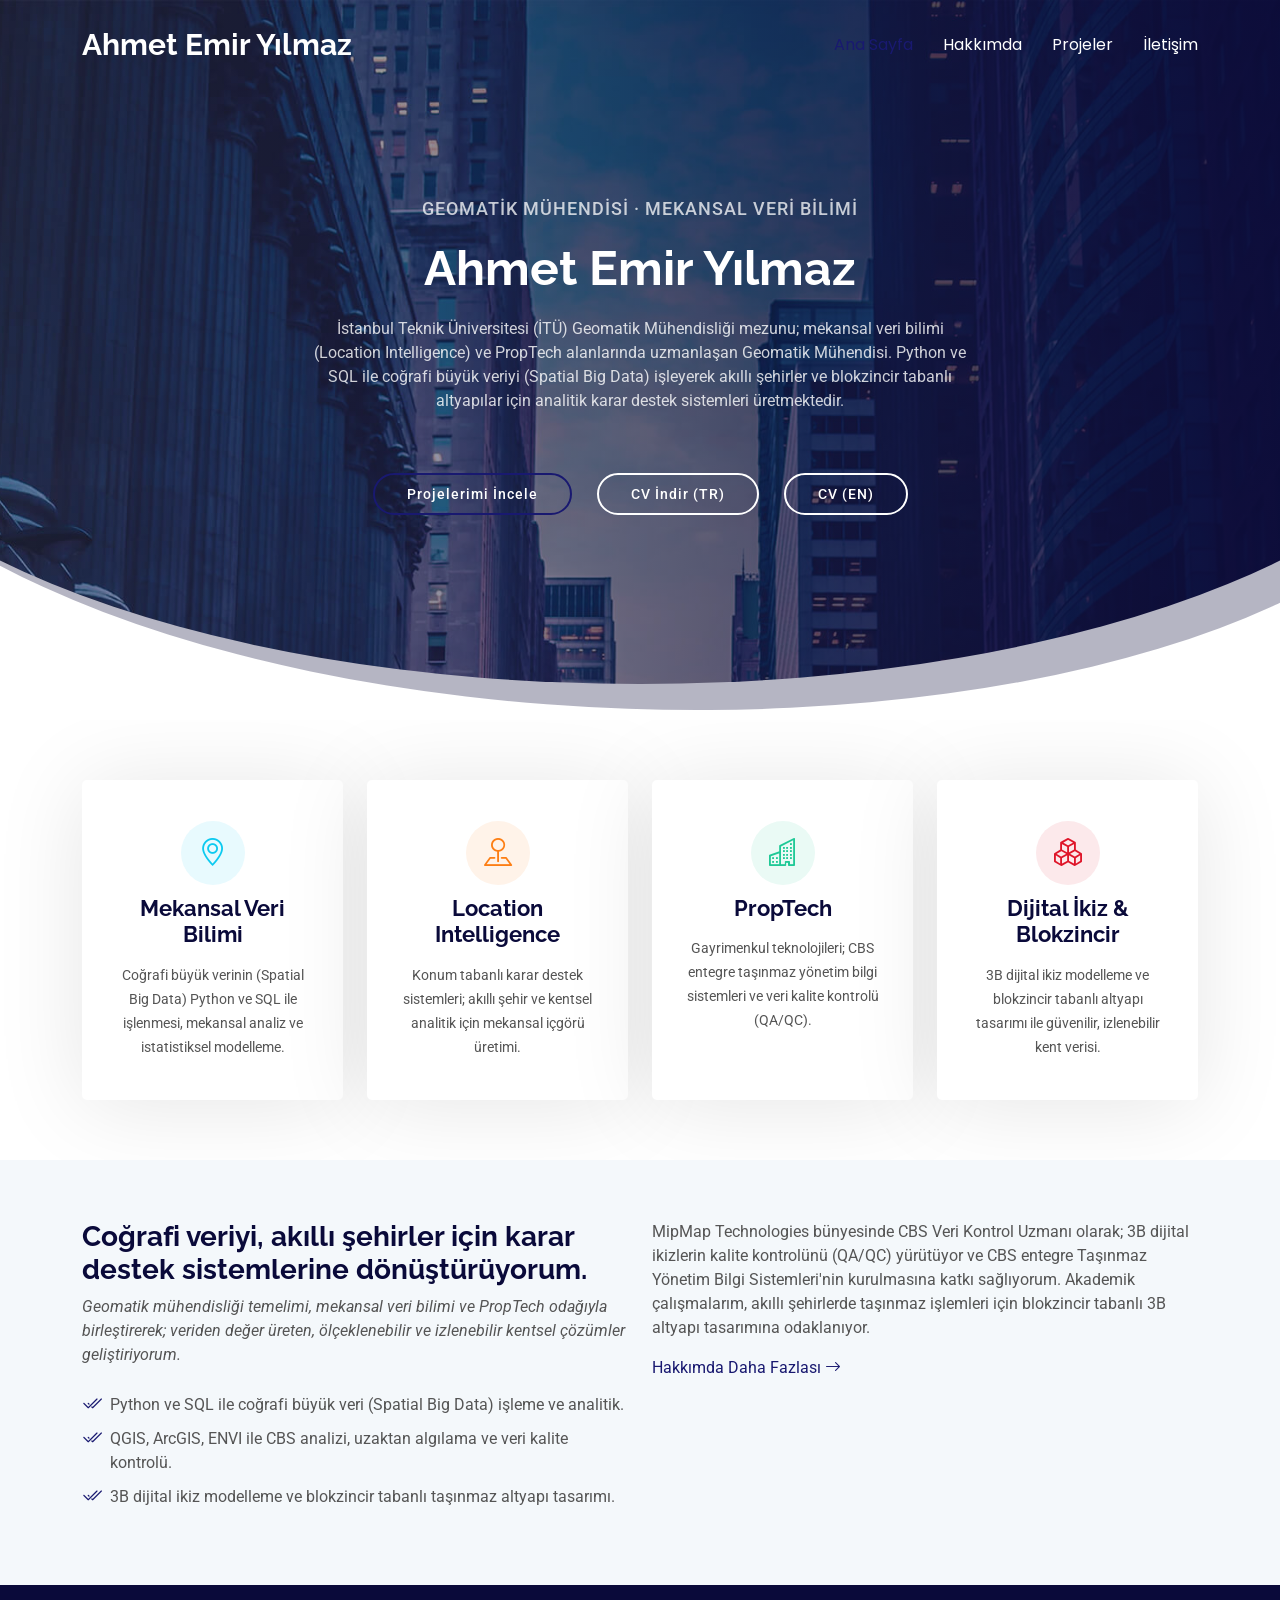
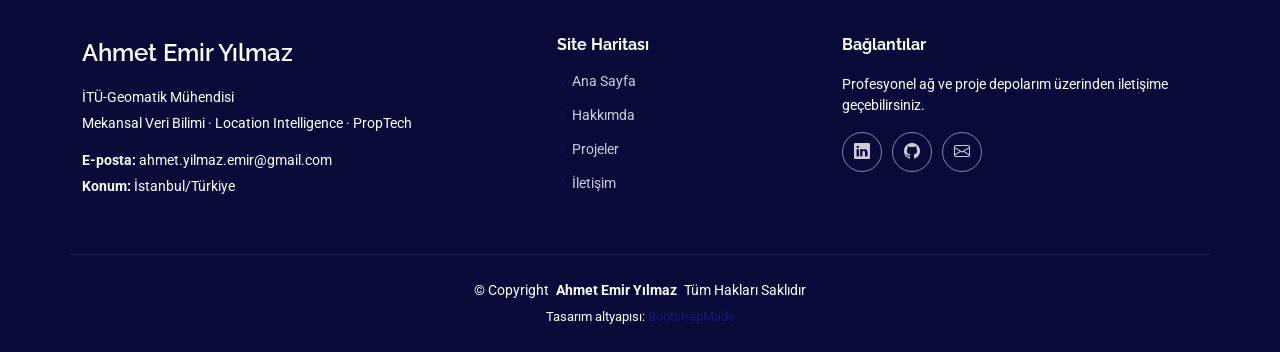
==== index.html @ 772b27ee "Replace favicon PNG with SVG" ====
<!DOCTYPE html>
<html lang="tr">

<head>
  <meta charset="utf-8">
  <meta content="width=device-width, initial-scale=1.0" name="viewport">
  <title>Ahmet Emir Yılmaz — Geomatik Mühendisi | Mekansal Veri Bilimi & PropTech</title>
  <meta name="description" content="Mekansal veri bilimi (Location Intelligence) ve PropTech alanlarında uzmanlaşan Geomatik Mühendisi. Python, SQL ve CBS ile coğrafi büyük veri analitiği.">
  <meta name="keywords" content="Geomatik Mühendisi, Mekansal Veri Bilimi, Location Intelligence, PropTech, CBS, GIS, Python, SQL, Dijital İkiz, Blokzincir">

  <!-- Favicons -->
  <link href="assets/img/biyik-favicon.svg" rel="icon">
  <link href="assets/img/apple-touch-icon.png" rel="apple-touch-icon">

  <!-- Fonts -->
  <link href="https://fonts.googleapis.com" rel="preconnect">
  <link href="https://fonts.gstatic.com" rel="preconnect" crossorigin>
  <link href="https://fonts.googleapis.com/css2?family=Roboto:ital,wght@0,100;0,300;0,400;0,500;0,700;0,900;1,100;1,300;1,400;1,500;1,700;1,900&family=Poppins:ital,wght@0,100;0,200;0,300;0,400;0,500;0,600;0,700;0,800;0,900;1,100;1,200;1,300;1,400;1,500;1,600;1,700;1,800;1,900&family=Raleway:ital,wght@0,100;0,200;0,300;0,400;0,500;0,600;0,700;0,800;0,900;1,100;1,200;1,300;1,400;1,500;1,600;1,700;1,800;1,900&display=swap" rel="stylesheet">

  <!-- Vendor CSS Files -->
  <link href="assets/vendor/bootstrap/css/bootstrap.min.css" rel="stylesheet">
  <link href="assets/vendor/bootstrap-icons/bootstrap-icons.css" rel="stylesheet">
  <link href="assets/vendor/aos/aos.css" rel="stylesheet">
  <link href="assets/vendor/glightbox/css/glightbox.min.css" rel="stylesheet">
  <link href="assets/vendor/swiper/swiper-bundle.min.css" rel="stylesheet">

  <!-- Main CSS File -->
  <link href="assets/css/main.css" rel="stylesheet">

  <!-- =======================================================
  * Template Name: Moderna (Corporate Tech synthesis)
  * Based on: https://bootstrapmade.com/free-bootstrap-template-corporate-moderna/
  * License: https://bootstrapmade.com/license/
  ======================================================== -->
</head>

<body class="index-page">

  <header id="header" class="header d-flex align-items-center fixed-top">
    <div class="container-fluid container-xl position-relative d-flex align-items-center justify-content-between">

      <a href="index.html" class="logo d-flex align-items-center">
        <h1 class="sitename">Ahmet Emir Yılmaz</h1>
      </a>

      <nav id="navmenu" class="navmenu">
        <ul>
          <li><a href="index.html" class="active">Ana Sayfa</a></li>
          <li><a href="about.html">Hakkımda</a></li>
          <li><a href="portfolio.html">Projeler</a></li>
          <li><a href="contact.html">İletişim</a></li>
        </ul>
        <i class="mobile-nav-toggle d-xl-none bi bi-list"></i>
      </nav>

    </div>
  </header>

  <main class="main">

    <!-- Hero Section -->
    <section id="hero" class="hero section dark-background">

      <div class="container position-relative">

        <div class="hero-container" data-aos="fade-in">
          <span class="hero-role">Geomatik Mühendisi · Mekansal Veri Bilimi</span>
          <h2>Ahmet Emir Yılmaz</h2>
          <p>İstanbul Teknik Üniversitesi (İTÜ) Geomatik Mühendisliği mezunu; mekansal veri bilimi (Location Intelligence) ve PropTech alanlarında uzmanlaşan Geomatik Mühendisi. Python ve SQL ile coğrafi büyük veriyi (Spatial Big Data) işleyerek akıllı şehirler ve blokzincir tabanlı altyapılar için analitik karar destek sistemleri üretmektedir.</p>
          <div class="d-flex justify-content-center" style="margin-top: 20px;">
            <a href="portfolio.html" class="btn-get-started">Projelerimi İncele</a>
            <a href="assets/Ahmet_Emir_Yilmaz_CV_TR.pdf" target="_blank" class="btn-get-started" style="background: transparent; border: 2px solid #ffffff; color: #ffffff; margin-left: 15px;">CV İndir (TR)</a>
            <a href="assets/Ahmet_Emir_Yilmaz_CV_EN.pdf" target="_blank" class="btn-get-started" style="background: transparent; border: 2px solid #ffffff; color: #ffffff; margin-left: 15px;">CV (EN)</a>
          </div>
        </div>

      </div>

    </section><!-- /Hero Section -->

    <!-- Expertise / Featured Section -->
    <section id="featured-services" class="featured-services section">

      <div class="container">

        <div class="row gy-4">

          <div class="col-lg-3 col-md-6" data-aos="fade-up" data-aos-delay="100">
            <div class="service-item item-cyan position-relative">
              <div class="icon">
                <i class="bi bi-geo-alt"></i>
              </div>
              <a href="about.html" class="stretched-link">
                <h3>Mekansal Veri Bilimi</h3>
              </a>
              <p>Coğrafi büyük verinin (Spatial Big Data) Python ve SQL ile işlenmesi, mekansal analiz ve istatistiksel modelleme.</p>
            </div>
          </div><!-- End Service Item -->

          <div class="col-lg-3 col-md-6" data-aos="fade-up" data-aos-delay="200">
            <div class="service-item item-orange position-relative">
              <div class="icon">
                <i class="bi bi-pin-map"></i>
              </div>
              <a href="about.html" class="stretched-link">
                <h3>Location Intelligence</h3>
              </a>
              <p>Konum tabanlı karar destek sistemleri; akıllı şehir ve kentsel analitik için mekansal içgörü üretimi.</p>
            </div>
          </div><!-- End Service Item -->

          <div class="col-lg-3 col-md-6" data-aos="fade-up" data-aos-delay="300">
            <div class="service-item item-teal position-relative">
              <div class="icon">
                <i class="bi bi-buildings"></i>
              </div>
              <a href="about.html" class="stretched-link">
                <h3>PropTech</h3>
              </a>
              <p>Gayrimenkul teknolojileri; CBS entegre taşınmaz yönetim bilgi sistemleri ve veri kalite kontrolü (QA/QC).</p>
            </div>
          </div><!-- End Service Item -->

          <div class="col-lg-3 col-md-6" data-aos="fade-up" data-aos-delay="400">
            <div class="service-item item-red position-relative">
              <div class="icon">
                <i class="bi bi-boxes"></i>
              </div>
              <a href="portfolio.html" class="stretched-link">
                <h3>Dijital İkiz & Blokzincir</h3>
              </a>
              <p>3B dijital ikiz modelleme ve blokzincir tabanlı altyapı tasarımı ile güvenilir, izlenebilir kent verisi.</p>
            </div>
          </div><!-- End Service Item -->
        </div>

      </div>

    </section><!-- /Expertise Section -->

    <!-- About Preview Section -->
    <section id="about" class="about section light-background">

      <div class="container">

        <div class="row gy-4">
          <div class="col-lg-6 content" data-aos="fade-up" data-aos-delay="100">
            <h3>Coğrafi veriyi, akıllı şehirler için karar destek sistemlerine dönüştürüyorum.</h3>
            <p class="fst-italic">
              Geomatik mühendisliği temelimi, mekansal veri bilimi ve PropTech odağıyla birleştirerek; veriden değer üreten,
              ölçeklenebilir ve izlenebilir kentsel çözümler geliştiriyorum.
            </p>
            <ul>
              <li><i class="bi bi-check2-all"></i> <span>Python ve SQL ile coğrafi büyük veri (Spatial Big Data) işleme ve analitik.</span></li>
              <li><i class="bi bi-check2-all"></i> <span>QGIS, ArcGIS, ENVI ile CBS analizi, uzaktan algılama ve veri kalite kontrolü.</span></li>
              <li><i class="bi bi-check2-all"></i> <span>3B dijital ikiz modelleme ve blokzincir tabanlı taşınmaz altyapı tasarımı.</span></li>
            </ul>
          </div>
          <div class="col-lg-6 content" data-aos="fade-up" data-aos-delay="200">
            <p>
              MipMap Technologies bünyesinde CBS Veri Kontrol Uzmanı olarak; 3B dijital ikizlerin kalite kontrolünü (QA/QC)
              yürütüyor ve CBS entegre Taşınmaz Yönetim Bilgi Sistemleri'nin kurulmasına katkı sağlıyorum. Akademik
              çalışmalarım, akıllı şehirlerde taşınmaz işlemleri için blokzincir tabanlı 3B altyapı tasarımına odaklanıyor.
            </p>
            <a href="about.html" class="read-more"><span>Hakkımda Daha Fazlası</span> <i class="bi bi-arrow-right"></i></a>
          </div>
        </div>

      </div>

    </section><!-- /About Preview Section -->

  </main>

  <footer id="footer" class="footer dark-background">

    <div class="container footer-top">
      <div class="row gy-4">
        <div class="col-lg-5 col-md-6 footer-about">
          <a href="index.html" class="d-flex align-items-center">
            <span class="sitename">Ahmet Emir Yılmaz</span>
          </a>
          <div class="footer-contact pt-3">
            <p>İTÜ-Geomatik Mühendisi</p>
            <p>Mekansal Veri Bilimi · Location Intelligence · PropTech</p>
            <p class="mt-3"><strong>E-posta:</strong> <span>ahmet.yilmaz.emir@gmail.com</span></p>
            <p><strong>Konum:</strong> <span>İstanbul/Türkiye</span></p>
          </div>
        </div>

        <div class="col-lg-3 col-md-6 footer-links">
          <h4>Site Haritası</h4>
          <ul>
            <li><i class="bi bi-chevron-right"></i> <a href="index.html">Ana Sayfa</a></li>
            <li><i class="bi bi-chevron-right"></i> <a href="about.html">Hakkımda</a></li>
            <li><i class="bi bi-chevron-right"></i> <a href="portfolio.html">Projeler</a></li>
            <li><i class="bi bi-chevron-right"></i> <a href="contact.html">İletişim</a></li>
          </ul>
        </div>

        <div class="col-lg-4 col-md-12">
          <h4>Bağlantılar</h4>
          <p>Profesyonel ağ ve proje depolarım üzerinden iletişime geçebilirsiniz.</p>
          <div class="social-links d-flex">
            <a href="https://www.linkedin.com/in/ahmet-emir-y%C4%B1lmaz-b43431224/" target="_blank" title="LinkedIn"><i class="bi bi-linkedin"></i></a>
            <a href="https://github.com/ahmetemir-yilmaz" target="_blank" title="GitHub"><i class="bi bi-github"></i></a>
            <a href="mailto:ahmet.yilmaz.emir@gmail.com" title="E-posta"><i class="bi bi-envelope"></i></a>
          </div>
        </div>

      </div>
    </div>

    <div class="container copyright text-center mt-4">
      <p>© <span>Copyright</span> <strong class="px-1 sitename">Ahmet Emir Yılmaz</strong> <span>Tüm Hakları Saklıdır</span></p>
      <div class="credits">
        <!-- Licensing information: https://bootstrapmade.com/license/ -->
        Tasarım altyapısı: <a href="https://bootstrapmade.com/">BootstrapMade</a>
      </div>
    </div>

  </footer>

  <!-- Scroll Top -->
  <a href="#" id="scroll-top" class="scroll-top d-flex align-items-center justify-content-center"><i class="bi bi-arrow-up-short"></i></a>

  <!-- Preloader -->
  <div id="preloader"></div>

  <!-- Vendor JS Files -->
  <script src="assets/vendor/bootstrap/js/bootstrap.bundle.min.js"></script>
  <script src="assets/vendor/php-email-form/validate.js"></script>
  <script src="assets/vendor/aos/aos.js"></script>
  <script src="assets/vendor/glightbox/js/glightbox.min.js"></script>
  <script src="assets/vendor/purecounter/purecounter_vanilla.js"></script>
  <script src="assets/vendor/swiper/swiper-bundle.min.js"></script>
  <script src="assets/vendor/waypoints/noframework.waypoints.js"></script>
  <script src="assets/vendor/imagesloaded/imagesloaded.pkgd.min.js"></script>
  <script src="assets/vendor/isotope-layout/isotope.pkgd.min.js"></script>

  <!-- Main JS File -->
  <script src="assets/js/main.js"></script>

</body>

</html>
---- assets/css/main.css ----
/**
* Template Name: Moderna
* Template URL: https://bootstrapmade.com/free-bootstrap-template-corporate-moderna/
* Updated: Aug 07 2024 with Bootstrap v5.3.3
* Author: BootstrapMade.com
* License: https://bootstrapmade.com/license/
*/

/*--------------------------------------------------------------
# Font & Color Variables
# Help: https://bootstrapmade.com/color-system/
--------------------------------------------------------------*/
/* Fonts */
:root {
  --default-font: "Roboto",  system-ui, -apple-system, "Segoe UI", Roboto, "Helvetica Neue", Arial, "Noto Sans", "Liberation Sans", sans-serif, "Apple Color Emoji", "Segoe UI Emoji", "Segoe UI Symbol", "Noto Color Emoji";
  --heading-font: "Raleway",  sans-serif;
  --nav-font: "Poppins",  sans-serif;
}

/* Global Colors - The following color variables are used throughout the website. Updating them here will change the color scheme of the entire website */
:root { 
  --background-color: #ffffff; /* Background color for the entire website, including individual sections */
  --default-color: #555555; /* Default color used for the majority of the text content across the entire website */
  --heading-color: #0a0a3a; /* Color for headings, subheadings and title throughout the website */
  --accent-color: #191970; /* Accent color that represents your brand on the website. It's used for buttons, links, and other elements that need to stand out */
  --surface-color: #ffffff; /* The surface color is used as a background of boxed elements within sections, such as cards, icon boxes, or other elements that require a visual separation from the global background. */
  --contrast-color: #ffffff; /* Contrast color for text, ensuring readability against backgrounds of accent, heading, or default colors. */
}

/* Nav Menu Colors - The following color variables are used specifically for the navigation menu. They are separate from the global colors to allow for more customization options */
:root {
  --nav-color: #ffffff;  /* The default color of the main navmenu links */
  --nav-hover-color: #191970; /* Applied to main navmenu links when they are hovered over or active */
  --nav-mobile-background-color: #ffffff; /* Used as the background color for mobile navigation menu */
  --nav-dropdown-background-color: #ffffff; /* Used as the background color for dropdown items that appear when hovering over primary navigation items */
  --nav-dropdown-color: #555555; /* Used for navigation links of the dropdown items in the navigation menu. */
  --nav-dropdown-hover-color: #191970; /* Similar to --nav-hover-color, this color is applied to dropdown navigation links when they are hovered over. */
}

/* Color Presets - These classes override global colors when applied to any section or element, providing reuse of the sam color scheme. */

.light-background {
  --background-color: #f4f8fb;
  --surface-color: #ffffff;
}

.dark-background {
  --background-color: #0a0a3a;
  --default-color: #ffffff;
  --heading-color: #ffffff;
  --surface-color: #191970;
  --contrast-color: #ffffff;
}

/* Tech-dark preset - deeper, technological accent used on Portfolio/Project pages */
.tech-background {
  --background-color: #05051a;
  --default-color: #e8eaf6;
  --heading-color: #ffffff;
  --surface-color: #11113a;
  --contrast-color: #ffffff;
}

/* Smooth scroll */
:root {
  scroll-behavior: smooth;
}

/*--------------------------------------------------------------
# General Styling & Shared Classes
--------------------------------------------------------------*/
body {
  color: var(--default-color);
  background-color: var(--background-color);
  font-family: var(--default-font);
}

a {
  color: var(--accent-color);
  text-decoration: none;
  transition: 0.3s;
}

a:hover {
  color: color-mix(in srgb, var(--accent-color), transparent 25%);
  text-decoration: none;
}

h1,
h2,
h3,
h4,
h5,
h6 {
  color: var(--heading-color);
  font-family: var(--heading-font);
}

/* PHP Email Form Messages
------------------------------*/
.php-email-form .error-message {
  display: none;
  background: #df1529;
  color: #ffffff;
  text-align: left;
  padding: 15px;
  margin-bottom: 24px;
  font-weight: 600;
}

.php-email-form .sent-message {
  display: none;
  color: #ffffff;
  background: #059652;
  text-align: center;
  padding: 15px;
  margin-bottom: 24px;
  font-weight: 600;
}

.php-email-form .loading {
  display: none;
  background: var(--surface-color);
  text-align: center;
  padding: 15px;
  margin-bottom: 24px;
}

.php-email-form .loading:before {
  content: "";
  display: inline-block;
  border-radius: 50%;
  width: 24px;
  height: 24px;
  margin: 0 10px -6px 0;
  border: 3px solid var(--accent-color);
  border-top-color: var(--surface-color);
  animation: php-email-form-loading 1s linear infinite;
}

@keyframes php-email-form-loading {
  0% {
    transform: rotate(0deg);
  }

  100% {
    transform: rotate(360deg);
  }
}

/* Pulsating Play Button
------------------------------*/
.pulsating-play-btn {
  width: 94px;
  height: 94px;
  background: radial-gradient(var(--accent-color) 50%, color-mix(in srgb, var(--accent-color), transparent 75%) 52%);
  border-radius: 50%;
  display: block;
  position: relative;
  overflow: hidden;
}

.pulsating-play-btn:before {
  content: "";
  position: absolute;
  width: 120px;
  height: 120px;
  animation-delay: 0s;
  animation: pulsate-play-btn 2s;
  animation-direction: forwards;
  animation-iteration-count: infinite;
  animation-timing-function: steps;
  opacity: 1;
  border-radius: 50%;
  border: 5px solid color-mix(in srgb, var(--accent-color), transparent 30%);
  top: -15%;
  left: -15%;
  background: rgba(198, 16, 0, 0);
}

.pulsating-play-btn:after {
  content: "";
  position: absolute;
  left: 50%;
  top: 50%;
  transform: translateX(-40%) translateY(-50%);
  width: 0;
  height: 0;
  border-top: 10px solid transparent;
  border-bottom: 10px solid transparent;
  border-left: 15px solid #fff;
  z-index: 100;
  transition: all 400ms cubic-bezier(0.55, 0.055, 0.675, 0.19);
}

.pulsating-play-btn:hover:before {
  content: "";
  position: absolute;
  left: 50%;
  top: 50%;
  transform: translateX(-40%) translateY(-50%);
  width: 0;
  height: 0;
  border: none;
  border-top: 10px solid transparent;
  border-bottom: 10px solid transparent;
  border-left: 15px solid #fff;
  z-index: 200;
  animation: none;
  border-radius: 0;
}

.pulsating-play-btn:hover:after {
  border-left: 15px solid var(--accent-color);
  transform: scale(20);
}

@keyframes pulsate-play-btn {
  0% {
    transform: scale(0.6, 0.6);
    opacity: 1;
  }

  100% {
    transform: scale(1, 1);
    opacity: 0;
  }
}

/*--------------------------------------------------------------
# Global Header
--------------------------------------------------------------*/
.header {
  --background-color: rgba(255, 255, 255, 0);
  --default-color: #ffffff;
  --heading-color: #ffffff;
  color: var(--default-color);
  background-color: var(--background-color);
  padding: 15px 0;
  transition: all 0.5s;
  z-index: 997;
}

.header .logo {
  line-height: 1;
}

.header .logo img {
  max-height: 32px;
  margin-right: 8px;
}

.header .logo h1 {
  font-size: 30px;
  margin: 0;
  font-weight: 700;
  color: var(--heading-color);
}

/* Global Header on Scroll
------------------------------*/
.scrolled .header {
  --background-color: #0a0a3a;
}

/*--------------------------------------------------------------
# Navigation Menu
--------------------------------------------------------------*/
/* Navmenu - Desktop */
@media (min-width: 1200px) {
  .navmenu {
    padding: 0;
  }

  .navmenu ul {
    margin: 0;
    padding: 0;
    display: flex;
    list-style: none;
    align-items: center;
  }

  .navmenu li {
    position: relative;
  }

  .navmenu a,
  .navmenu a:focus {
    color: var(--nav-color);
    padding: 18px 15px;
    font-size: 16px;
    font-family: var(--nav-font);
    font-weight: 400;
    display: flex;
    align-items: center;
    justify-content: space-between;
    white-space: nowrap;
    transition: 0.3s;
  }

  .navmenu a i,
  .navmenu a:focus i {
    font-size: 12px;
    line-height: 0;
    margin-left: 5px;
    transition: 0.3s;
  }

  .navmenu li:last-child a {
    padding-right: 0;
  }

  .navmenu li:hover>a,
  .navmenu .active,
  .navmenu .active:focus {
    color: var(--nav-hover-color);
  }

  .navmenu .dropdown ul {
    margin: 0;
    padding: 10px 0;
    background: var(--nav-dropdown-background-color);
    display: block;
    position: absolute;
    visibility: hidden;
    left: 14px;
    top: 130%;
    opacity: 0;
    transition: 0.3s;
    border-radius: 4px;
    z-index: 99;
    box-shadow: 0px 0px 30px rgba(0, 0, 0, 0.1);
  }

  .navmenu .dropdown ul li {
    min-width: 200px;
  }

  .navmenu .dropdown ul a {
    padding: 10px 20px;
    font-size: 15px;
    text-transform: none;
    color: var(--nav-dropdown-color);
  }

  .navmenu .dropdown ul a i {
    font-size: 12px;
  }

  .navmenu .dropdown ul a:hover,
  .navmenu .dropdown ul .active:hover,
  .navmenu .dropdown ul li:hover>a {
    color: var(--nav-dropdown-hover-color);
  }

  .navmenu .dropdown:hover>ul {
    opacity: 1;
    top: 100%;
    visibility: visible;
  }

  .navmenu .dropdown .dropdown ul {
    top: 0;
    left: -90%;
    visibility: hidden;
  }

  .navmenu .dropdown .dropdown:hover>ul {
    opacity: 1;
    top: 0;
    left: -100%;
    visibility: visible;
  }
}

/* Navmenu - Mobile */
@media (max-width: 1199px) {
  .mobile-nav-toggle {
    color: var(--nav-color);
    font-size: 28px;
    line-height: 0;
    margin-right: 10px;
    cursor: pointer;
    transition: color 0.3s;
  }

  .navmenu {
    padding: 0;
    z-index: 9997;
  }

  .navmenu ul {
    display: none;
    list-style: none;
    position: absolute;
    inset: 60px 20px 20px 20px;
    padding: 10px 0;
    margin: 0;
    border-radius: 6px;
    background-color: var(--nav-mobile-background-color);
    overflow-y: auto;
    transition: 0.3s;
    z-index: 9998;
    box-shadow: 0px 0px 30px rgba(0, 0, 0, 0.1);
  }

  .navmenu a,
  .navmenu a:focus {
    color: var(--nav-dropdown-color);
    padding: 10px 20px;
    font-family: var(--nav-font);
    font-size: 17px;
    font-weight: 500;
    display: flex;
    align-items: center;
    justify-content: space-between;
    white-space: nowrap;
    transition: 0.3s;
  }

  .navmenu a i,
  .navmenu a:focus i {
    font-size: 12px;
    line-height: 0;
    margin-left: 5px;
    width: 30px;
    height: 30px;
    display: flex;
    align-items: center;
    justify-content: center;
    border-radius: 50%;
    transition: 0.3s;
    background-color: color-mix(in srgb, var(--accent-color), transparent 90%);
  }

  .navmenu a i:hover,
  .navmenu a:focus i:hover {
    background-color: var(--accent-color);
    color: var(--contrast-color);
  }

  .navmenu a:hover,
  .navmenu .active,
  .navmenu .active:focus {
    color: var(--nav-dropdown-hover-color);
  }

  .navmenu .active i,
  .navmenu .active:focus i {
    background-color: var(--accent-color);
    color: var(--contrast-color);
    transform: rotate(180deg);
  }

  .navmenu .dropdown ul {
    position: static;
    display: none;
    z-index: 99;
    padding: 10px 0;
    margin: 10px 20px;
    background-color: var(--nav-dropdown-background-color);
    border: 1px solid color-mix(in srgb, var(--default-color), transparent 90%);
    box-shadow: none;
    transition: all 0.5s ease-in-out;
  }

  .navmenu .dropdown ul ul {
    background-color: rgba(33, 37, 41, 0.1);
  }

  .navmenu .dropdown>.dropdown-active {
    display: block;
    background-color: rgba(33, 37, 41, 0.03);
  }

  .mobile-nav-active {
    overflow: hidden;
  }

  .mobile-nav-active .mobile-nav-toggle {
    color: #fff;
    position: absolute;
    font-size: 32px;
    top: 15px;
    right: 15px;
    margin-right: 0;
    z-index: 9999;
  }

  .mobile-nav-active .navmenu {
    position: fixed;
    overflow: hidden;
    inset: 0;
    background: rgba(33, 37, 41, 0.8);
    transition: 0.3s;
  }

  .mobile-nav-active .navmenu>ul {
    display: block;
  }
}

/*--------------------------------------------------------------
# Global Footer
--------------------------------------------------------------*/
.footer {
  color: var(--default-color);
  background-color: var(--background-color);
  font-size: 14px;
  position: relative;
}

.footer .footer-newsletter {
  background-color: color-mix(in srgb, var(--default-color), transparent 97%);
  padding: 50px 0;
}

.footer .footer-newsletter h4 {
  font-size: 24px;
}

.footer .footer-newsletter .newsletter-form {
  margin-top: 30px;
  margin-bottom: 15px;
  padding: 6px 8px;
  position: relative;
  border-radius: 4px;
  background-color: var(--surface-color);
  border: 1px solid color-mix(in srgb, var(--default-color), transparent 90%);
  box-shadow: 0px 2px 25px rgba(0, 0, 0, 0.1);
  display: flex;
  transition: 0.3s;
  border-radius: 50px;
}

.footer .footer-newsletter .newsletter-form:focus-within {
  border-color: var(--accent-color);
}

.footer .footer-newsletter .newsletter-form input[type=email] {
  border: 0;
  padding: 4px;
  width: 100%;
  background-color: var(--surface-color);
  color: var(--default-color);
}

.footer .footer-newsletter .newsletter-form input[type=email]:focus-visible {
  outline: none;
}

.footer .footer-newsletter .newsletter-form input[type=submit] {
  border: 0;
  font-size: 16px;
  padding: 0 20px;
  margin: -7px -8px -7px 0;
  background: var(--accent-color);
  color: var(--contrast-color);
  transition: 0.3s;
  border-radius: 50px;
}

.footer .footer-newsletter .newsletter-form input[type=submit]:hover {
  background: color-mix(in srgb, var(--accent-color), transparent 20%);
}

.footer .footer-top {
  padding-top: 50px;
}

.footer .social-links a {
  display: flex;
  align-items: center;
  justify-content: center;
  width: 40px;
  height: 40px;
  border-radius: 50%;
  border: 1px solid color-mix(in srgb, var(--default-color), transparent 50%);
  font-size: 16px;
  color: color-mix(in srgb, var(--default-color), transparent 20%);
  margin-right: 10px;
  transition: 0.3s;
}

.footer .social-links a:hover {
  color: var(--accent-color);
  border-color: var(--accent-color);
}

.footer h4 {
  font-size: 16px;
  font-weight: bold;
  position: relative;
  padding-bottom: 12px;
}

.footer .footer-links {
  margin-bottom: 30px;
}

.footer .footer-links ul {
  list-style: none;
  padding: 0;
  margin: 0;
}

.footer .footer-links ul i {
  margin-right: 3px;
  font-size: 12px;
  line-height: 0;
  color: var(--accent-color);
}

.footer .footer-links ul li {
  padding: 10px 0;
  display: flex;
  align-items: center;
}

.footer .footer-links ul li:first-child {
  padding-top: 0;
}

.footer .footer-links ul a {
  display: inline-block;
  color: color-mix(in srgb, var(--default-color), transparent 20%);
  line-height: 1;
}

.footer .footer-links ul a:hover {
  color: var(--accent-color);
}

.footer .footer-about a {
  color: var(--heading-color);
  font-size: 24px;
  font-weight: 600;
  font-family: var(--heading-font);
}

.footer .footer-contact p {
  margin-bottom: 5px;
}

.footer .copyright {
  padding: 25px 0;
  border-top: 1px solid color-mix(in srgb, var(--default-color), transparent 90%);
}

.footer .copyright p {
  margin-bottom: 0;
}

.footer .credits {
  margin-top: 6px;
  font-size: 13px;
}

/*--------------------------------------------------------------
# Preloader
--------------------------------------------------------------*/
#preloader {
  position: fixed;
  inset: 0;
  z-index: 999999;
  overflow: hidden;
  background: var(--background-color);
  transition: all 0.6s ease-out;
}

#preloader:before {
  content: "";
  position: fixed;
  top: calc(50% - 30px);
  left: calc(50% - 30px);
  border: 6px solid #ffffff;
  border-color: var(--accent-color) transparent var(--accent-color) transparent;
  border-radius: 50%;
  width: 60px;
  height: 60px;
  animation: animate-preloader 1.5s linear infinite;
}

@keyframes animate-preloader {
  0% {
    transform: rotate(0deg);
  }

  100% {
    transform: rotate(360deg);
  }
}

/*--------------------------------------------------------------
# Scroll Top Button
--------------------------------------------------------------*/
.scroll-top {
  position: fixed;
  visibility: hidden;
  opacity: 0;
  right: 15px;
  bottom: 15px;
  z-index: 99999;
  background-color: var(--accent-color);
  width: 40px;
  height: 40px;
  border-radius: 4px;
  transition: all 0.4s;
}

.scroll-top i {
  font-size: 24px;
  color: var(--contrast-color);
  line-height: 0;
}

.scroll-top:hover {
  background-color: color-mix(in srgb, var(--accent-color), transparent 20%);
  color: var(--contrast-color);
}

.scroll-top.active {
  visibility: visible;
  opacity: 1;
}

/*--------------------------------------------------------------
# Disable aos animation delay on mobile devices
--------------------------------------------------------------*/
@media screen and (max-width: 768px) {
  [data-aos-delay] {
    transition-delay: 0 !important;
  }
}

/*--------------------------------------------------------------
# Global Page Titles & Breadcrumbs
--------------------------------------------------------------*/
.page-title {
  color: var(--default-color);
  background-color: var(--background-color);
  padding: 160px 0 80px 0;
  text-align: center;
  position: relative;
}

.page-title:before {
  content: "";
  background-color: color-mix(in srgb, var(--background-color), transparent 50%);
  position: absolute;
  inset: 0;
}

.page-title h1 {
  font-size: 42px;
  font-weight: 700;
  margin-bottom: 10px;
}

.page-title .breadcrumbs ol {
  display: flex;
  flex-wrap: wrap;
  list-style: none;
  justify-content: center;
  padding: 0;
  margin: 0;
  font-size: 16px;
  font-weight: 400;
}

.page-title .breadcrumbs ol li+li {
  padding-left: 10px;
}

.page-title .breadcrumbs ol li+li::before {
  content: "/";
  display: inline-block;
  padding-right: 10px;
  color: color-mix(in srgb, var(--default-color), transparent 50%);
}

/*--------------------------------------------------------------
# Global Sections
--------------------------------------------------------------*/
section,
.section {
  color: var(--default-color);
  background-color: var(--background-color);
  padding: 60px 0;
  scroll-margin-top: 90px;
  overflow: clip;
}

@media (max-width: 1199px) {

  section,
  .section {
    scroll-margin-top: 66px;
  }
}

/*--------------------------------------------------------------
# Global Section Titles
--------------------------------------------------------------*/
.section-title {
  text-align: center;
  padding-bottom: 60px;
  position: relative;
}

.section-title h2 {
  font-size: 32px;
  font-weight: 700;
  margin-bottom: 20px;
  padding-bottom: 20px;
  position: relative;
}

.section-title h2:before {
  content: "";
  position: absolute;
  display: block;
  width: 160px;
  height: 1px;
  background: color-mix(in srgb, var(--default-color), transparent 60%);
  left: 0;
  right: 0;
  bottom: 1px;
  margin: auto;
}

.section-title h2::after {
  content: "";
  position: absolute;
  display: block;
  width: 60px;
  height: 3px;
  background: var(--accent-color);
  left: 0;
  right: 0;
  bottom: 0;
  margin: auto;
}

.section-title p {
  margin-bottom: 0;
}

/*--------------------------------------------------------------
# Hero Section
--------------------------------------------------------------*/
.hero {
  width: 100%;
  min-height: 80vh;
  overflow: hidden;
  display: flex;
  align-items: center;
  position: relative;
  background-color: transparent;
}

.hero::after {
  content: "";
  position: absolute;
  left: 50%;
  top: 0;
  width: 130%;
  height: 95%;
  background: linear-gradient(to right, color-mix(in srgb, var(--background-color), transparent 90%), var(--background-color)), url("../img/hero-bg.jpg") center top no-repeat;
  background-size: cover;
  z-index: 0;
  border-radius: 0 0 50% 50%;
  transform: translateX(-50%) rotate(0deg);
}

.hero::before {
  content: "";
  position: absolute;
  left: 50%;
  top: 0;
  width: 130%;
  height: 96%;
  background: var(--background-color);
  opacity: 0.3;
  z-index: 0;
  border-radius: 0 0 50% 50%;
  transform: translateX(-50%) translateY(18px) rotate(2deg);
}

.hero img {
  position: absolute;
  inset: 0;
  display: block;
  width: 100%;
  height: 100%;
  object-fit: cover;
  z-index: 1;
}

.hero .carousel {
  position: relative;
  width: 100%;
  display: flex;
  align-items: center;
  z-index: 3;
}

.hero .carousel-container {
  display: flex;
  justify-content: center;
  align-items: center;
  flex-direction: column;
  text-align: center;
}

.hero h2 {
  margin-bottom: 30px;
  font-size: 48px;
  font-weight: 700;
  animation: fadeInDown 1s both;
  display: block;
}

.hero p {
  width: 80%;
  margin: 0 auto 30px auto;
  color: color-mix(in srgb, var(--default-color), transparent 20%);
  animation: fadeInDown 1s both 0.2s;
}

.hero .carousel-control-prev,
.hero .carousel-control-next {
  width: 10%;
}

.hero .carousel-control-next-icon,
.hero .carousel-control-prev-icon {
  background: none;
  font-size: 48px;
  line-height: 1;
  width: auto;
  height: auto;
}

.hero .btn-get-started {
  font-weight: 500;
  font-size: 14px;
  letter-spacing: 1px;
  display: inline-block;
  padding: 12px 32px;
  border-radius: 50px;
  transition: 0.5s;
  line-height: 1;
  margin: 10px;
  color: var(--default-color);
  animation: fadeInUp 1s both 0.4s;
  border: 2px solid var(--accent-color);
}

.hero .btn-get-started:hover {
  background: var(--accent-color);
  color: var(--contrast-color);
  text-decoration: none;
}

.hero .carousel-indicators {
  bottom: -60px;
}

.hero .carousel-indicators li {
  cursor: pointer;
  background: var(--default-color);
  overflow: hidden;
  border: 0;
  width: 12px;
  height: 12px;
  border-radius: 50px;
  opacity: 0.3;
  transition: 0.3s;
}

.hero .carousel-indicators li.active {
  opacity: 1;
  background: var(--accent-color);
}

@media (min-width: 1024px) {
  .hero p {
    width: 60%;
  }

  .hero .carousel-control-prev,
  .hero .carousel-control-next {
    width: 5%;
  }
}

@media (max-width: 768px),
(max-height: 700px) {
  .hero h2 {
    font-size: 28px;
  }
}

@keyframes fadeInUp {
  from {
    opacity: 0;
    transform: translate3d(0, 100%, 0);
  }

  to {
    opacity: 1;
    transform: translate3d(0, 0, 0);
  }
}

@keyframes fadeInDown {
  from {
    opacity: 0;
    transform: translate3d(0, -100%, 0);
  }

  to {
    opacity: 1;
    transform: translate3d(0, 0, 0);
  }
}

/*--------------------------------------------------------------
# Featured Services Section
--------------------------------------------------------------*/
.featured-services {
  --cyan-color: #0dcaf0;
  --orange-color: #fd7e14;
  --teal-color: #20c997;
  --red-color: #df1529;
}

.featured-services .service-item {
  background-color: var(--surface-color);
  box-shadow: 0px 5px 90px 0px rgba(0, 0, 0, 0.1);
  height: 100%;
  padding: 40px 30px;
  text-align: center;
  transition: 0.3s;
  border-radius: 5px;
  border: 1px solid transparent;
}

.featured-services .service-item .icon {
  margin: 0 auto;
  width: 64px;
  height: 64px;
  display: flex;
  border-radius: 50%;
  align-items: center;
  justify-content: center;
  transition: ease-in-out 0.3s;
  position: relative;
}

.featured-services .service-item .icon i {
  font-size: 28px;
  transition: 0.5s;
  position: relative;
}

.featured-services .service-item h3 {
  font-weight: 700;
  margin: 10px 0 15px 0;
  font-size: 22px;
}

.featured-services .service-item p {
  line-height: 24px;
  font-size: 14px;
  margin-bottom: 0;
}

.featured-services .service-item:hover {
  box-shadow: 0px 5px 35px 0px rgba(0, 0, 0, 0.1);
}

.featured-services .service-item.item-cyan .icon {
  background-color: color-mix(in srgb, var(--cyan-color) 10%, white 95%);
}

.featured-services .service-item.item-cyan .icon i {
  color: var(--cyan-color);
}

.featured-services .service-item.item-cyan:hover {
  border-color: var(--cyan-color);
}

.featured-services .service-item.item-cyan:hover .icon {
  background-color: var(--cyan-color);
}

.featured-services .service-item.item-cyan:hover .icon i {
  color: var(--contrast-color);
}

.featured-services .service-item.item-orange .icon {
  background-color: color-mix(in srgb, var(--orange-color) 10%, white 95%);
}

.featured-services .service-item.item-orange .icon i {
  color: var(--orange-color);
}

.featured-services .service-item.item-orange:hover {
  border-color: var(--orange-color);
}

.featured-services .service-item.item-orange:hover .icon {
  background-color: var(--orange-color);
}

.featured-services .service-item.item-orange:hover .icon i {
  color: var(--contrast-color);
}

.featured-services .service-item.item-teal .icon {
  background-color: color-mix(in srgb, var(--teal-color) 10%, white 95%);
}

.featured-services .service-item.item-teal .icon i {
  color: var(--teal-color);
}

.featured-services .service-item.item-teal:hover {
  border-color: var(--teal-color);
}

.featured-services .service-item.item-teal:hover .icon {
  background-color: var(--teal-color);
}

.featured-services .service-item.item-teal:hover .icon i {
  color: var(--contrast-color);
}

.featured-services .service-item.item-red .icon {
  background-color: color-mix(in srgb, var(--red-color) 10%, white 95%);
}

.featured-services .service-item.item-red .icon i {
  color: var(--red-color);
}

.featured-services .service-item.item-red:hover {
  border-color: var(--red-color);
}

.featured-services .service-item.item-red:hover .icon {
  background-color: var(--red-color);
}

.featured-services .service-item.item-red:hover .icon i {
  color: var(--contrast-color);
}

/*--------------------------------------------------------------
# About Section
--------------------------------------------------------------*/
.about .content h3 {
  font-size: 1.75rem;
  font-weight: 700;
}

.about .content ul {
  list-style: none;
  padding: 0;
}

.about .content ul li {
  padding: 10px 0 0 0;
  display: flex;
}

.about .content ul i {
  color: var(--accent-color);
  margin-right: 0.5rem;
  line-height: 1.2;
  font-size: 1.25rem;
}

.about .content p:last-child {
  margin-bottom: 0;
}

.about .pulsating-play-btn {
  position: absolute;
  left: calc(50% - 47px);
  top: calc(50% - 47px);
}

/*--------------------------------------------------------------
# Features Section
--------------------------------------------------------------*/
.features .features-item {
  color: color-mix(in srgb, var(--default-color), transparent 20%);
}

.features .features-item+.features-item {
  margin-top: 100px;
}

@media (max-width: 640px) {
  .features .features-item+.features-item {
    margin-top: 40px;
  }
}

.features .features-item h3 {
  font-weight: 700;
  font-size: 26px;
}

.features .features-item ul {
  list-style: none;
  padding: 0;
}

.features .features-item ul li {
  padding-bottom: 10px;
  display: flex;
  align-items: center;
}

.features .features-item ul li:last-child {
  padding-bottom: 0;
}

.features .features-item ul i {
  font-size: 20px;
  padding-right: 4px;
  color: var(--accent-color);
}

.features .features-item p:last-child {
  margin-bottom: 0;
}

/*--------------------------------------------------------------
# Stats Section
--------------------------------------------------------------*/
.stats .stats-item {
  padding: 30px;
  width: 100%;
}

.stats .stats-item span {
  font-size: 48px;
  display: block;
  color: var(--accent-color);
  font-weight: 700;
}

.stats .stats-item p {
  color: color-mix(in srgb, var(--default-color), transparent 40%);
  padding: 0;
  margin: 0;
  font-family: var(--heading-font);
  font-size: 15px;
  font-weight: 600;
}

/*--------------------------------------------------------------
# Clients Section
--------------------------------------------------------------*/
.clients .swiper {
  padding: 10px 0;
}

.clients .swiper-wrapper {
  height: auto;
}

.clients .swiper-slide img {
  transition: 0.3s;
}

.clients .swiper-slide img:hover {
  transform: scale(1.1);
}

/*--------------------------------------------------------------
# Skills Section
--------------------------------------------------------------*/
.skills .progress {
  height: 60px;
  display: block;
  background: none;
  border-radius: 0;
}

.skills .progress .skill {
  color: var(--heading-color);
  padding: 0;
  margin: 0 0 6px 0;
  text-transform: uppercase;
  display: block;
  font-weight: 600;
  font-family: var(--heading-font);
}

.skills .progress .skill .val {
  float: right;
  font-style: normal;
}

.skills .progress-bar-wrap {
  background: color-mix(in srgb, var(--default-color), transparent 90%);
  height: 10px;
}

.skills .progress-bar {
  width: 1px;
  height: 10px;
  transition: 0.9s;
  background-color: var(--accent-color);
}

/*--------------------------------------------------------------
# Testimonials Section
--------------------------------------------------------------*/
.testimonials .section-header {
  margin-bottom: 40px;
}

.testimonials .testimonials-carousel,
.testimonials .testimonials-slider {
  overflow: hidden;
}

.testimonials .testimonial-item {
  text-align: center;
}

.testimonials .testimonial-item .testimonial-img {
  width: 120px;
  border-radius: 50%;
  border: 4px solid var(--background-color);
  margin: 0 auto;
}

.testimonials .testimonial-item h3 {
  font-size: 20px;
  font-weight: bold;
  margin: 10px 0 5px 0;
}

.testimonials .testimonial-item h4 {
  font-size: 14px;
  color: color-mix(in srgb, var(--default-color), transparent 40%);
  margin: 0 0 15px 0;
}

.testimonials .testimonial-item .stars {
  margin-bottom: 15px;
}

.testimonials .testimonial-item .stars i {
  color: #ffc107;
  margin: 0 1px;
}

.testimonials .testimonial-item .quote-icon-left,
.testimonials .testimonial-item .quote-icon-right {
  color: color-mix(in srgb, var(--accent-color), transparent 50%);
  font-size: 26px;
  line-height: 0;
}

.testimonials .testimonial-item .quote-icon-left {
  display: inline-block;
  left: -5px;
  position: relative;
}

.testimonials .testimonial-item .quote-icon-right {
  display: inline-block;
  right: -5px;
  position: relative;
  top: 10px;
  transform: scale(-1, -1);
}

.testimonials .testimonial-item p {
  font-style: italic;
  margin: 0 auto 15px auto;
}

.testimonials .swiper-wrapper {
  height: auto;
}

.testimonials .swiper-pagination {
  margin-top: 20px;
  position: relative;
}

.testimonials .swiper-pagination .swiper-pagination-bullet {
  width: 12px;
  height: 12px;
  opacity: 1;
  background-color: color-mix(in srgb, var(--default-color), transparent 85%);
}

.testimonials .swiper-pagination .swiper-pagination-bullet-active {
  background-color: var(--accent-color);
}

@media (min-width: 992px) {
  .testimonials .testimonial-item p {
    width: 80%;
  }
}

/*--------------------------------------------------------------
# Portfolio Details Section
--------------------------------------------------------------*/
.portfolio-details .portfolio-details-slider img {
  width: 100%;
}

.portfolio-details .portfolio-details-slider .swiper-pagination {
  margin-top: 20px;
  position: relative;
}

.portfolio-details .portfolio-details-slider .swiper-pagination .swiper-pagination-bullet {
  width: 12px;
  height: 12px;
  background-color: color-mix(in srgb, var(--default-color), transparent 85%);
  opacity: 1;
}

.portfolio-details .portfolio-details-slider .swiper-pagination .swiper-pagination-bullet-active {
  background-color: var(--accent-color);
}

.portfolio-details .portfolio-info {
  background-color: var(--surface-color);
  padding: 30px;
  box-shadow: 0px 0 30px rgba(0, 0, 0, 0.1);
}

.portfolio-details .portfolio-info h3 {
  font-size: 22px;
  font-weight: 700;
  margin-bottom: 20px;
  padding-bottom: 20px;
  border-bottom: 1px solid color-mix(in srgb, var(--default-color), transparent 85%);
}

.portfolio-details .portfolio-info ul {
  list-style: none;
  padding: 0;
  font-size: 15px;
}

.portfolio-details .portfolio-info ul li+li {
  margin-top: 10px;
}

.portfolio-details .portfolio-description {
  padding-top: 30px;
}

.portfolio-details .portfolio-description h2 {
  font-size: 26px;
  font-weight: 700;
  margin-bottom: 20px;
}

.portfolio-details .portfolio-description p {
  padding: 0;
  color: color-mix(in srgb, var(--default-color), transparent 30%);
}

/*--------------------------------------------------------------
# Service Details Section
--------------------------------------------------------------*/
.service-details .service-box {
  background-color: var(--surface-color);
  padding: 20px;
  box-shadow: 0px 2px 20px rgba(0, 0, 0, 0.1);
}

.service-details .service-box+.service-box {
  margin-top: 30px;
}

.service-details .service-box h4 {
  font-size: 20px;
  font-weight: 700;
  border-bottom: 2px solid color-mix(in srgb, var(--default-color), transparent 92%);
  padding-bottom: 15px;
  margin-bottom: 15px;
}

.service-details .services-list {
  background-color: var(--surface-color);
}

.service-details .services-list a {
  color: color-mix(in srgb, var(--default-color), transparent 20%);
  background-color: color-mix(in srgb, var(--default-color), transparent 96%);
  display: flex;
  align-items: center;
  padding: 12px 15px;
  margin-top: 15px;
  transition: 0.3s;
}

.service-details .services-list a:first-child {
  margin-top: 0;
}

.service-details .services-list a i {
  font-size: 16px;
  margin-right: 8px;
  color: var(--accent-color);
}

.service-details .services-list a.active {
  color: var(--contrast-color);
  background-color: var(--accent-color);
}

.service-details .services-list a.active i {
  color: var(--contrast-color);
}

.service-details .services-list a:hover {
  background-color: color-mix(in srgb, var(--accent-color), transparent 95%);
  color: var(--accent-color);
}

.service-details .download-catalog a {
  color: var(--default-color);
  display: flex;
  align-items: center;
  padding: 10px 0;
  transition: 0.3s;
  border-top: 1px solid color-mix(in srgb, var(--default-color), transparent 90%);
}

.service-details .download-catalog a:first-child {
  border-top: 0;
  padding-top: 0;
}

.service-details .download-catalog a:last-child {
  padding-bottom: 0;
}

.service-details .download-catalog a i {
  font-size: 24px;
  margin-right: 8px;
  color: var(--accent-color);
}

.service-details .download-catalog a:hover {
  color: var(--accent-color);
}

.service-details .help-box {
  background-color: var(--accent-color);
  color: var(--contrast-color);
  margin-top: 30px;
  padding: 30px 15px;
}

.service-details .help-box .help-icon {
  font-size: 48px;
}

.service-details .help-box h4,
.service-details .help-box a {
  color: var(--contrast-color);
}

.service-details .services-img {
  margin-bottom: 20px;
}

.service-details h3 {
  font-size: 26px;
  font-weight: 700;
}

.service-details p {
  font-size: 15px;
}

.service-details ul {
  list-style: none;
  padding: 0;
  font-size: 15px;
}

.service-details ul li {
  padding: 5px 0;
  display: flex;
  align-items: center;
}

.service-details ul i {
  font-size: 20px;
  margin-right: 8px;
  color: var(--accent-color);
}

/*--------------------------------------------------------------
# Starter Section Section
--------------------------------------------------------------*/
.starter-section {
  /* Add your styles here */
}

/*--------------------------------------------------------------
# Services Section
--------------------------------------------------------------*/
.services .img {
  border-radius: 8px;
  overflow: hidden;
}

.services .img img {
  transition: 0.6s;
}

.services .details {
  background: color-mix(in srgb, var(--surface-color), transparent 5%);
  position: absolute;
  left: 20px;
  right: 20px;
  bottom: 20px;
  padding: 30px;
  transition: all ease-in-out 0.3s;
  text-align: center;
  border-radius: 8px;
  box-shadow: 0px 0 25px rgba(0, 0, 0, 0.1);
}

.services .details h3 {
  font-weight: 700;
  margin: 10px 0 15px 0;
  font-size: 22px;
  transition: ease-in-out 0.3s;
}

.services .details p {
  color: color-mix(in srgb, var(--default-color), transparent 10%);
  line-height: 24px;
  font-size: 14px;
  margin-bottom: 0;
}

.services .service-item:hover .details h3 {
  color: var(--accent-color);
}

.services .service-item:hover .img img {
  transform: scale(1.2);
}

/*--------------------------------------------------------------
# Pricing Section
--------------------------------------------------------------*/
.pricing .pricing-item {
  background-color: var(--surface-color);
  padding: 60px 40px;
  box-shadow: 0 3px 20px -2px rgba(0, 0, 0, 0.1);
  height: 100%;
  position: relative;
}

.pricing h3 {
  font-weight: 600;
  margin-bottom: 15px;
  font-size: 20px;
}

.pricing h4 {
  font-size: 48px;
  color: var(--accent-color);
  font-family: var(--heading-font);
  font-weight: 400;
}

.pricing h4 sup {
  font-size: 28px;
}

.pricing h4 span {
  color: color-mix(in srgb, var(--default-color), transparent 60%);
  font-size: 18px;
}

.pricing ul {
  padding: 20px 0;
  list-style: none;
  color: color-mix(in srgb, var(--default-color), transparent 30%);
  text-align: left;
  line-height: 20px;
}

.pricing ul li {
  padding: 10px 0;
  display: flex;
  align-items: center;
}

.pricing ul i {
  color: #059652;
  font-size: 24px;
  padding-right: 3px;
}

.pricing ul .na {
  color: color-mix(in srgb, var(--default-color), transparent 60%);
}

.pricing ul .na i {
  color: color-mix(in srgb, var(--default-color), transparent 60%);
}

.pricing ul .na span {
  text-decoration: line-through;
}

.pricing .buy-btn {
  color: color-mix(in srgb, var(--default-color), transparent 40%);
  background-color: var(--background-color);
  display: inline-block;
  padding: 8px 35px 10px 35px;
  border-radius: 4px;
  border: 1px solid color-mix(in srgb, var(--default-color), transparent 60%);
  transition: none;
  font-size: 16px;
  font-weight: 500;
  font-family: var(--heading-font);
  transition: 0.3s;
}

.pricing .buy-btn:hover {
  background: var(--accent-color);
  border-color: var(--accent-color);
  color: var(--contrast-color);
}

.pricing .featured {
  z-index: 10;
}

.pricing .featured .pricing-item {
  background: var(--accent-color);
}

@media (min-width: 992px) {
  .pricing .featured .pricing-item {
    transform: scale(1.02, 1.1);
  }
}

.pricing .featured h3,
.pricing .featured h4,
.pricing .featured h4 span,
.pricing .featured ul,
.pricing .featured ul .na,
.pricing .featured ul i,
.pricing .featured ul .na i {
  color: var(--contrast-color);
}

.pricing .featured .buy-btn {
  background: var(--accent-color);
  color: var(--contrast-color);
  border-color: var(--contrast-color);
}

.pricing .featured .buy-btn:hover {
  background: color-mix(in srgb, var(--background-color), transparent 92%);
}

/*--------------------------------------------------------------
# Portfolio Section
--------------------------------------------------------------*/
.portfolio .portfolio-filters {
  padding: 0;
  margin: 0 auto 20px auto;
  list-style: none;
  text-align: center;
}

.portfolio .portfolio-filters li {
  cursor: pointer;
  display: inline-block;
  padding: 0;
  font-size: 18px;
  font-weight: 500;
  margin: 0 10px;
  line-height: 1;
  margin-bottom: 5px;
  transition: all 0.3s ease-in-out;
}

.portfolio .portfolio-filters li:hover,
.portfolio .portfolio-filters li.filter-active {
  color: var(--accent-color);
}

.portfolio .portfolio-filters li:first-child {
  margin-left: 0;
}

.portfolio .portfolio-filters li:last-child {
  margin-right: 0;
}

@media (max-width: 575px) {
  .portfolio .portfolio-filters li {
    font-size: 14px;
    margin: 0 5px;
  }
}

.portfolio .portfolio-content {
  position: relative;
  overflow: hidden;
}

.portfolio .portfolio-content img {
  transition: 0.3s;
}

.portfolio .portfolio-content .portfolio-info {
  opacity: 0;
  position: absolute;
  inset: 0;
  z-index: 3;
  transition: all ease-in-out 0.3s;
  background: rgba(0, 0, 0, 0.6);
  padding: 15px;
}

.portfolio .portfolio-content .portfolio-info h4 {
  font-size: 14px;
  padding: 5px 10px;
  font-weight: 400;
  color: #ffffff;
  display: inline-block;
  background-color: var(--accent-color);
}

.portfolio .portfolio-content .portfolio-info p {
  position: absolute;
  bottom: 10px;
  text-align: center;
  display: inline-block;
  left: 0;
  right: 0;
  font-size: 16px;
  font-weight: 600;
  color: rgba(255, 255, 255, 0.8);
}

.portfolio .portfolio-content .portfolio-info .preview-link,
.portfolio .portfolio-content .portfolio-info .details-link {
  position: absolute;
  left: calc(50% - 40px);
  font-size: 26px;
  top: calc(50% - 14px);
  color: #fff;
  transition: 0.3s;
  line-height: 1.2;
}

.portfolio .portfolio-content .portfolio-info .preview-link:hover,
.portfolio .portfolio-content .portfolio-info .details-link:hover {
  color: var(--accent-color);
}

.portfolio .portfolio-content .portfolio-info .details-link {
  left: 50%;
  font-size: 34px;
  line-height: 0;
}

.portfolio .portfolio-content:hover .portfolio-info {
  opacity: 1;
}

.portfolio .portfolio-content:hover img {
  transform: scale(1.1);
}

/*--------------------------------------------------------------
# Team Section
--------------------------------------------------------------*/
.team .member {
  position: relative;
}

.team .member .member-img {
  overflow: hidden;
  position: relative;
}

@media (max-width: 1024px) {
  .team .member .member-img {
    margin: 0 60px;
  }
}

.team .member .member-img img {
  position: relative;
  z-index: 1;
}

.team .member .member-img .social {
  position: absolute;
  inset: 0;
  background-color: rgba(0, 0, 0, 0.6);
  display: flex;
  justify-content: center;
  align-items: center;
  z-index: 2;
  padding-bottom: 20px;
  transition: 0.3s;
  visibility: hidden;
  opacity: 0;
}

.team .member .member-img .social a {
  transition: 0.3s;
  color: var(--contrast-color);
  font-size: 20px;
  margin: 0 8px;
}

.team .member .member-img .social a:hover {
  color: var(--accent-color);
}

.team .member .member-info {
  margin-top: 30px;
}

.team .member .member-info h4 {
  font-weight: 700;
  margin-bottom: 6px;
  font-size: 18px;
}

.team .member .member-info span {
  font-style: italic;
  display: block;
  font-size: 15px;
  color: color-mix(in srgb, var(--default-color), transparent 40%);
  margin-bottom: 10px;
}

.team .member .member-info p {
  margin-bottom: 0;
  font-size: 14px;
}

.team .member:hover .member-img .social {
  padding-bottom: 0;
  visibility: visible;
  opacity: 1;
}

/*--------------------------------------------------------------
# Blog Posts Section
--------------------------------------------------------------*/
.blog-posts article {
  background-color: var(--surface-color);
  box-shadow: 0 4px 16px rgba(0, 0, 0, 0.1);
  padding: 30px;
  height: 100%;
  border-radius: 10px;
  overflow: hidden;
}

.blog-posts .post-img {
  max-height: 240px;
  margin: -30px -30px 15px -30px;
  overflow: hidden;
}

.blog-posts .post-category {
  font-size: 16px;
  color: color-mix(in srgb, var(--default-color), transparent 40%);
  margin-bottom: 10px;
}

.blog-posts .title {
  font-size: 20px;
  font-weight: 700;
  padding: 0;
  margin: 0 0 20px 0;
}

.blog-posts .title a {
  color: var(--heading-color);
  transition: 0.3s;
}

.blog-posts .title a:hover {
  color: var(--accent-color);
}

.blog-posts .post-author-img {
  width: 50px;
  border-radius: 50%;
  margin-right: 15px;
}

.blog-posts .post-author {
  font-weight: 600;
  margin-bottom: 5px;
}

.blog-posts .post-date {
  font-size: 14px;
  color: color-mix(in srgb, var(--default-color), transparent 40%);
  margin-bottom: 0;
}

/*--------------------------------------------------------------
# Blog Pagination Section
--------------------------------------------------------------*/
.blog-pagination {
  padding-top: 0;
  color: color-mix(in srgb, var(--default-color), transparent 40%);
}

.blog-pagination ul {
  display: flex;
  padding: 0;
  margin: 0;
  list-style: none;
}

.blog-pagination li {
  margin: 0 5px;
  transition: 0.3s;
}

.blog-pagination li a {
  color: var(--accent-color);
  display: flex;
  align-items: center;
  justify-content: center;
  width: 36px;
  height: 36px;
  border-radius: 50%;
  border: 1px solid var(--accent-color);
}

.blog-pagination li a.active,
.blog-pagination li a:hover {
  background: var(--accent-color);
  color: var(--contrast-color);
}

.blog-pagination li a.active a,
.blog-pagination li a:hover a {
  color: var(--contrast-color);
}

/*--------------------------------------------------------------
# Blog Details Section
--------------------------------------------------------------*/
.blog-details {
  padding-bottom: 30px;
}

.blog-details .article {
  background-color: var(--surface-color);
  padding: 30px;
  box-shadow: 0 4px 16px rgba(0, 0, 0, 0.1);
}

.blog-details .post-img {
  margin: -30px -30px 20px -30px;
  overflow: hidden;
}

.blog-details .title {
  color: var(--heading-color);
  font-size: 28px;
  font-weight: 700;
  padding: 0;
  margin: 30px 0;
}

.blog-details .content {
  margin-top: 20px;
}

.blog-details .content h3 {
  font-size: 22px;
  margin-top: 30px;
  font-weight: bold;
}

.blog-details .content blockquote {
  overflow: hidden;
  background-color: color-mix(in srgb, var(--default-color), transparent 95%);
  padding: 60px;
  position: relative;
  text-align: center;
  margin: 20px 0;
}

.blog-details .content blockquote p {
  color: var(--default-color);
  line-height: 1.6;
  margin-bottom: 0;
  font-style: italic;
  font-weight: 500;
  font-size: 22px;
}

.blog-details .content blockquote:after {
  content: "";
  position: absolute;
  left: 0;
  top: 0;
  bottom: 0;
  width: 3px;
  background-color: var(--accent-color);
  margin-top: 20px;
  margin-bottom: 20px;
}

.blog-details .meta-top {
  margin-top: 20px;
  color: color-mix(in srgb, var(--default-color), transparent 40%);
}

.blog-details .meta-top ul {
  display: flex;
  flex-wrap: wrap;
  list-style: none;
  align-items: center;
  padding: 0;
  margin: 0;
}

.blog-details .meta-top ul li+li {
  padding-left: 20px;
}

.blog-details .meta-top i {
  font-size: 16px;
  margin-right: 8px;
  line-height: 0;
  color: color-mix(in srgb, var(--default-color), transparent 40%);
}

.blog-details .meta-top a {
  color: color-mix(in srgb, var(--default-color), transparent 40%);
  font-size: 14px;
  display: inline-block;
  line-height: 1;
}

.blog-details .meta-bottom {
  padding-top: 10px;
  border-top: 1px solid color-mix(in srgb, var(--default-color), transparent 90%);
}

.blog-details .meta-bottom i {
  color: color-mix(in srgb, var(--default-color), transparent 40%);
  display: inline;
}

.blog-details .meta-bottom a {
  color: color-mix(in srgb, var(--default-color), transparent 40%);
  transition: 0.3s;
}

.blog-details .meta-bottom a:hover {
  color: var(--accent-color);
}

.blog-details .meta-bottom .cats {
  list-style: none;
  display: inline;
  padding: 0 20px 0 0;
  font-size: 14px;
}

.blog-details .meta-bottom .cats li {
  display: inline-block;
}

.blog-details .meta-bottom .tags {
  list-style: none;
  display: inline;
  padding: 0;
  font-size: 14px;
}

.blog-details .meta-bottom .tags li {
  display: inline-block;
}

.blog-details .meta-bottom .tags li+li::before {
  padding-right: 6px;
  color: var(--default-color);
  content: ",";
}

.blog-details .meta-bottom .share {
  font-size: 16px;
}

.blog-details .meta-bottom .share i {
  padding-left: 5px;
}

/*--------------------------------------------------------------
# Blog Comments Section
--------------------------------------------------------------*/
.blog-comments {
  padding: 10px 0;
}

.blog-comments .comments-count {
  font-weight: bold;
}

.blog-comments .comment {
  margin-top: 30px;
  position: relative;
}

.blog-comments .comment .comment-img {
  margin-right: 14px;
}

.blog-comments .comment .comment-img img {
  width: 60px;
}

.blog-comments .comment h5 {
  font-size: 16px;
  margin-bottom: 2px;
}

.blog-comments .comment h5 a {
  font-weight: bold;
  color: var(--default-color);
  transition: 0.3s;
}

.blog-comments .comment h5 a:hover {
  color: var(--accent-color);
}

.blog-comments .comment h5 .reply {
  padding-left: 10px;
  color: color-mix(in srgb, var(--default-color), transparent 20%);
}

.blog-comments .comment h5 .reply i {
  font-size: 20px;
}

.blog-comments .comment time {
  display: block;
  font-size: 14px;
  color: color-mix(in srgb, var(--default-color), transparent 40%);
  margin-bottom: 5px;
}

.blog-comments .comment.comment-reply {
  padding-left: 40px;
}

/*--------------------------------------------------------------
# Comment Form Section
--------------------------------------------------------------*/
.comment-form {
  padding-top: 10px;
}

.comment-form form {
  background-color: var(--surface-color);
  margin-top: 30px;
  padding: 30px;
  box-shadow: 0 4px 16px rgba(0, 0, 0, 0.1);
}

.comment-form form h4 {
  font-weight: bold;
  font-size: 22px;
}

.comment-form form p {
  font-size: 14px;
}

.comment-form form input {
  background-color: var(--surface-color);
  color: var(--default-color);
  border: 1px solid color-mix(in srgb, var(--default-color), transparent 70%);
  font-size: 14px;
  border-radius: 4px;
  padding: 10px 10px;
}

.comment-form form input:focus {
  color: var(--default-color);
  background-color: var(--surface-color);
  box-shadow: none;
  border-color: var(--accent-color);
}

.comment-form form input::placeholder {
  color: color-mix(in srgb, var(--default-color), transparent 50%);
}

.comment-form form textarea {
  background-color: var(--surface-color);
  color: var(--default-color);
  border: 1px solid color-mix(in srgb, var(--default-color), transparent 70%);
  border-radius: 4px;
  padding: 10px 10px;
  font-size: 14px;
  height: 120px;
}

.comment-form form textarea:focus {
  color: var(--default-color);
  box-shadow: none;
  border-color: var(--accent-color);
  background-color: var(--surface-color);
}

.comment-form form textarea::placeholder {
  color: color-mix(in srgb, var(--default-color), transparent 50%);
}

.comment-form form .form-group {
  margin-bottom: 25px;
}

.comment-form form .btn-primary {
  border-radius: 4px;
  padding: 10px 20px;
  border: 0;
  background-color: var(--accent-color);
  color: var(--contrast-color);
}

.comment-form form .btn-primary:hover {
  color: var(--contrast-color);
  background-color: color-mix(in srgb, var(--accent-color), transparent 20%);
}

/*--------------------------------------------------------------
# Contact Section
--------------------------------------------------------------*/
.contact .info-item {
  background-color: var(--surface-color);
  box-shadow: 0px 0px 20px rgba(0, 0, 0, 0.1);
  padding: 24px 0 30px 0;
}

.contact .info-item i {
  font-size: 20px;
  color: var(--accent-color);
  width: 56px;
  height: 56px;
  display: flex;
  justify-content: center;
  align-items: center;
  transition: all 0.3s ease-in-out;
  border-radius: 50%;
  border: 2px dotted color-mix(in srgb, var(--accent-color), transparent 40%);
}

.contact .info-item h3 {
  color: color-mix(in srgb, var(--default-color), transparent 20%);
  font-size: 18px;
  font-weight: 700;
  margin: 10px 0;
}

.contact .info-item p {
  padding: 0;
  margin-bottom: 0;
  font-size: 14px;
}

.contact .php-email-form {
  background-color: var(--surface-color);
  box-shadow: 0px 0px 20px rgba(0, 0, 0, 0.1);
  height: 100%;
  padding: 30px 30px 0 30px;
}

@media (max-width: 575px) {
  .contact .php-email-form {
    padding: 20px;
  }
}

.contact .php-email-form input[type=text],
.contact .php-email-form input[type=email],
.contact .php-email-form textarea {
  font-size: 14px;
  padding: 10px 15px;
  box-shadow: none;
  border-radius: 0;
  color: var(--default-color);
  background-color: var(--surface-color);
  border-color: color-mix(in srgb, var(--default-color), transparent 80%);
}

.contact .php-email-form input[type=text]:focus,
.contact .php-email-form input[type=email]:focus,
.contact .php-email-form textarea:focus {
  border-color: var(--accent-color);
}

.contact .php-email-form input[type=text]::placeholder,
.contact .php-email-form input[type=email]::placeholder,
.contact .php-email-form textarea::placeholder {
  color: color-mix(in srgb, var(--default-color), transparent 70%);
}

.contact .php-email-form button[type=submit] {
  color: var(--contrast-color);
  background: var(--accent-color);
  border: 0;
  padding: 10px 30px;
  transition: 0.4s;
  border-radius: 50px;
}

.contact .php-email-form button[type=submit]:hover {
  background: color-mix(in srgb, var(--accent-color), transparent 20%);
}

/*--------------------------------------------------------------
# Widgets
--------------------------------------------------------------*/
.widgets-container {
  background-color: var(--surface-color);
  padding: 30px;
  margin: 60px 0 30px 0;
  box-shadow: 0 4px 16px rgba(0, 0, 0, 0.1);
}

.widget-title {
  color: var(--heading-color);
  font-size: 20px;
  font-weight: 700;
  padding: 0;
  margin: 0 0 20px 0;
}

.widget-item {
  margin-bottom: 40px;
}

.widget-item:last-child {
  margin-bottom: 0;
}

.blog-author-widget img {
  max-width: 160px;
}

.blog-author-widget h4 {
  font-weight: 600;
  font-size: 24px;
  margin: 15px 0 0 0;
  padding: 0;
  color: color-mix(in srgb, var(--default-color), transparent 20%);
}

.blog-author-widget .social-links {
  margin: 5px 0;
}

.blog-author-widget .social-links a {
  color: color-mix(in srgb, var(--default-color), transparent 60%);
  margin: 0 3px;
  font-size: 18px;
}

.blog-author-widget .social-links a:hover {
  color: var(--accent-color);
}

.blog-author-widget p {
  font-style: italic;
  color: color-mix(in srgb, var(--default-color), transparent 30%);
  margin: 10px 0 0 0;
}

.search-widget form {
  background: var(--background-color);
  border: 1px solid color-mix(in srgb, var(--default-color), transparent 75%);
  padding: 3px 10px;
  position: relative;
  border-radius: 50px;
  transition: 0.3s;
}

.search-widget form input[type=text] {
  border: 0;
  padding: 4px 10px;
  border-radius: 4px;
  width: calc(100% - 40px);
  background-color: var(--background-color);
  color: var(--default-color);
}

.search-widget form input[type=text]:focus {
  outline: none;
}

.search-widget form button {
  background: none;
  color: var(--default-color);
  position: absolute;
  top: 0;
  right: 0;
  bottom: 0;
  border: 0;
  font-size: 16px;
  padding: 0 16px;
  transition: 0.3s;
  line-height: 0;
}

.search-widget form button i {
  line-height: 0;
}

.search-widget form button:hover {
  color: var(--accent-color);
}

.search-widget form:is(:focus-within) {
  border-color: var(--accent-color);
}

.categories-widget ul {
  list-style: none;
  padding: 0;
  margin: 0;
}

.categories-widget ul li {
  padding-bottom: 10px;
}

.categories-widget ul li:last-child {
  padding-bottom: 0;
}

.categories-widget ul a {
  color: color-mix(in srgb, var(--default-color), transparent 20%);
  transition: 0.3s;
}

.categories-widget ul a:hover {
  color: var(--accent-color);
}

.categories-widget ul a span {
  padding-left: 5px;
  color: color-mix(in srgb, var(--default-color), transparent 50%);
  font-size: 14px;
}

.recent-posts-widget .post-item {
  display: flex;
  margin-bottom: 15px;
}

.recent-posts-widget .post-item:last-child {
  margin-bottom: 0;
}

.recent-posts-widget .post-item img {
  width: 80px;
  margin-right: 15px;
}

.recent-posts-widget .post-item h4 {
  font-size: 15px;
  font-weight: bold;
  margin-bottom: 5px;
}

.recent-posts-widget .post-item h4 a {
  color: var(--default-color);
  transition: 0.3s;
}

.recent-posts-widget .post-item h4 a:hover {
  color: var(--accent-color);
}

.recent-posts-widget .post-item time {
  display: block;
  font-style: italic;
  font-size: 14px;
  color: color-mix(in srgb, var(--default-color), transparent 50%);
}

.tags-widget ul {
  list-style: none;
  padding: 0;
  margin: 0;
}

.tags-widget ul li {
  display: inline-block;
}

.tags-widget ul a {
  background-color: color-mix(in srgb, var(--default-color), transparent 94%);
  color: color-mix(in srgb, var(--default-color), transparent 30%);
  border-radius: 50px;
  font-size: 14px;
  padding: 5px 15px;
  margin: 0 6px 8px 0;
  display: inline-block;
  transition: 0.3s;
}

.tags-widget ul a:hover {
  background: var(--accent-color);
  color: var(--contrast-color);
}

.tags-widget ul a span {
  padding-left: 5px;
  color: color-mix(in srgb, var(--default-color), transparent 60%);
  font-size: 14px;
}

/*--------------------------------------------------------------
# Custom — Corporate Tech synthesis (Midnight Blue / dark-tech)
--------------------------------------------------------------*/

/* Hero: static layout, button row */
.hero .hero-container {
  position: relative;
  width: 100%;
  display: flex;
  align-items: center;
  flex-direction: column;
  text-align: center;
  z-index: 3;
}

.hero .hero-container h2 {
  margin-bottom: 20px;
  font-size: 48px;
  font-weight: 700;
  animation: fadeInDown 1s both;
}

.hero .hero-container .hero-role {
  display: block;
  font-size: 18px;
  font-weight: 500;
  letter-spacing: 1px;
  text-transform: uppercase;
  color: color-mix(in srgb, var(--contrast-color), transparent 25%);
  margin-bottom: 18px;
  animation: fadeInDown 1s both 0.1s;
}

@media (max-width: 768px) {
  .hero .hero-container h2 {
    font-size: 30px;
  }
}

/* Portfolio (project) cards — deeper, technological accent overlay */
.portfolio.tech-cards .portfolio-content {
  border: 1px solid color-mix(in srgb, var(--accent-color), transparent 55%);
  border-radius: 6px;
  background-color: #05051a;
}

.portfolio.tech-cards .portfolio-content .portfolio-info {
  background: linear-gradient(to top, rgba(5, 5, 26, 0.96), rgba(10, 10, 58, 0.7));
}

.portfolio.tech-cards .portfolio-content:hover {
  box-shadow: 0 0 25px color-mix(in srgb, var(--accent-color), transparent 60%);
}

/* Project meta card (Portfolio page) */
.project-card {
  background-color: var(--surface-color);
  border: 1px solid color-mix(in srgb, var(--accent-color), transparent 60%);
  border-radius: 8px;
  padding: 30px;
  height: 100%;
  transition: 0.3s;
}

.project-card.tech {
  background-color: #11113a;
  color: #e8eaf6;
}

.project-card.tech h3,
.project-card.tech h4 {
  color: #ffffff;
}

.project-card .tech-stack {
  list-style: none;
  padding: 0;
  margin: 15px 0 0 0;
  display: flex;
  flex-wrap: wrap;
  gap: 8px;
}

.project-card .tech-stack li {
  font-size: 13px;
  font-weight: 500;
  padding: 5px 12px;
  border-radius: 50px;
  background-color: color-mix(in srgb, var(--accent-color), transparent 80%);
  color: var(--accent-color);
  border: 1px solid color-mix(in srgb, var(--accent-color), transparent 55%);
}

.project-card.tech .tech-stack li {
  background-color: rgba(25, 25, 112, 0.35);
  color: #c5cae9;
  border-color: rgba(25, 25, 112, 0.8);
}

.project-card .btn-project {
  display: inline-block;
  margin-top: 22px;
  padding: 10px 26px;
  border-radius: 50px;
  font-size: 14px;
  font-weight: 500;
  letter-spacing: 0.5px;
  background-color: var(--accent-color);
  color: #ffffff;
  transition: 0.3s;
}

.project-card .btn-project:hover {
  background-color: #0a0a3a;
}

/* Resume / experience timeline */
.resume .resume-title {
  font-size: 26px;
  font-weight: 700;
  margin-top: 20px;
  margin-bottom: 20px;
  color: var(--heading-color);
}

.resume .resume-item {
  padding: 0 0 20px 20px;
  margin-top: -2px;
  border-left: 2px solid color-mix(in srgb, var(--accent-color), transparent 50%);
  position: relative;
}

.resume .resume-item h4 {
  line-height: 18px;
  font-size: 18px;
  font-weight: 600;
  text-transform: uppercase;
  color: var(--accent-color);
  margin-bottom: 10px;
}

.resume .resume-item h5 {
  font-size: 16px;
  background: color-mix(in srgb, var(--accent-color), transparent 88%);
  padding: 5px 15px;
  display: inline-block;
  font-weight: 600;
  margin-bottom: 10px;
}

.resume .resume-item ul {
  padding-left: 20px;
}

.resume .resume-item ul li {
  padding-bottom: 10px;
}

.resume .resume-item:last-child {
  padding-bottom: 0;
}

.resume .resume-item::before {
  content: "";
  position: absolute;
  width: 16px;
  height: 16px;
  border-radius: 50px;
  left: -9px;
  top: 0;
  background: #ffffff;
  border: 2px solid var(--accent-color);
}
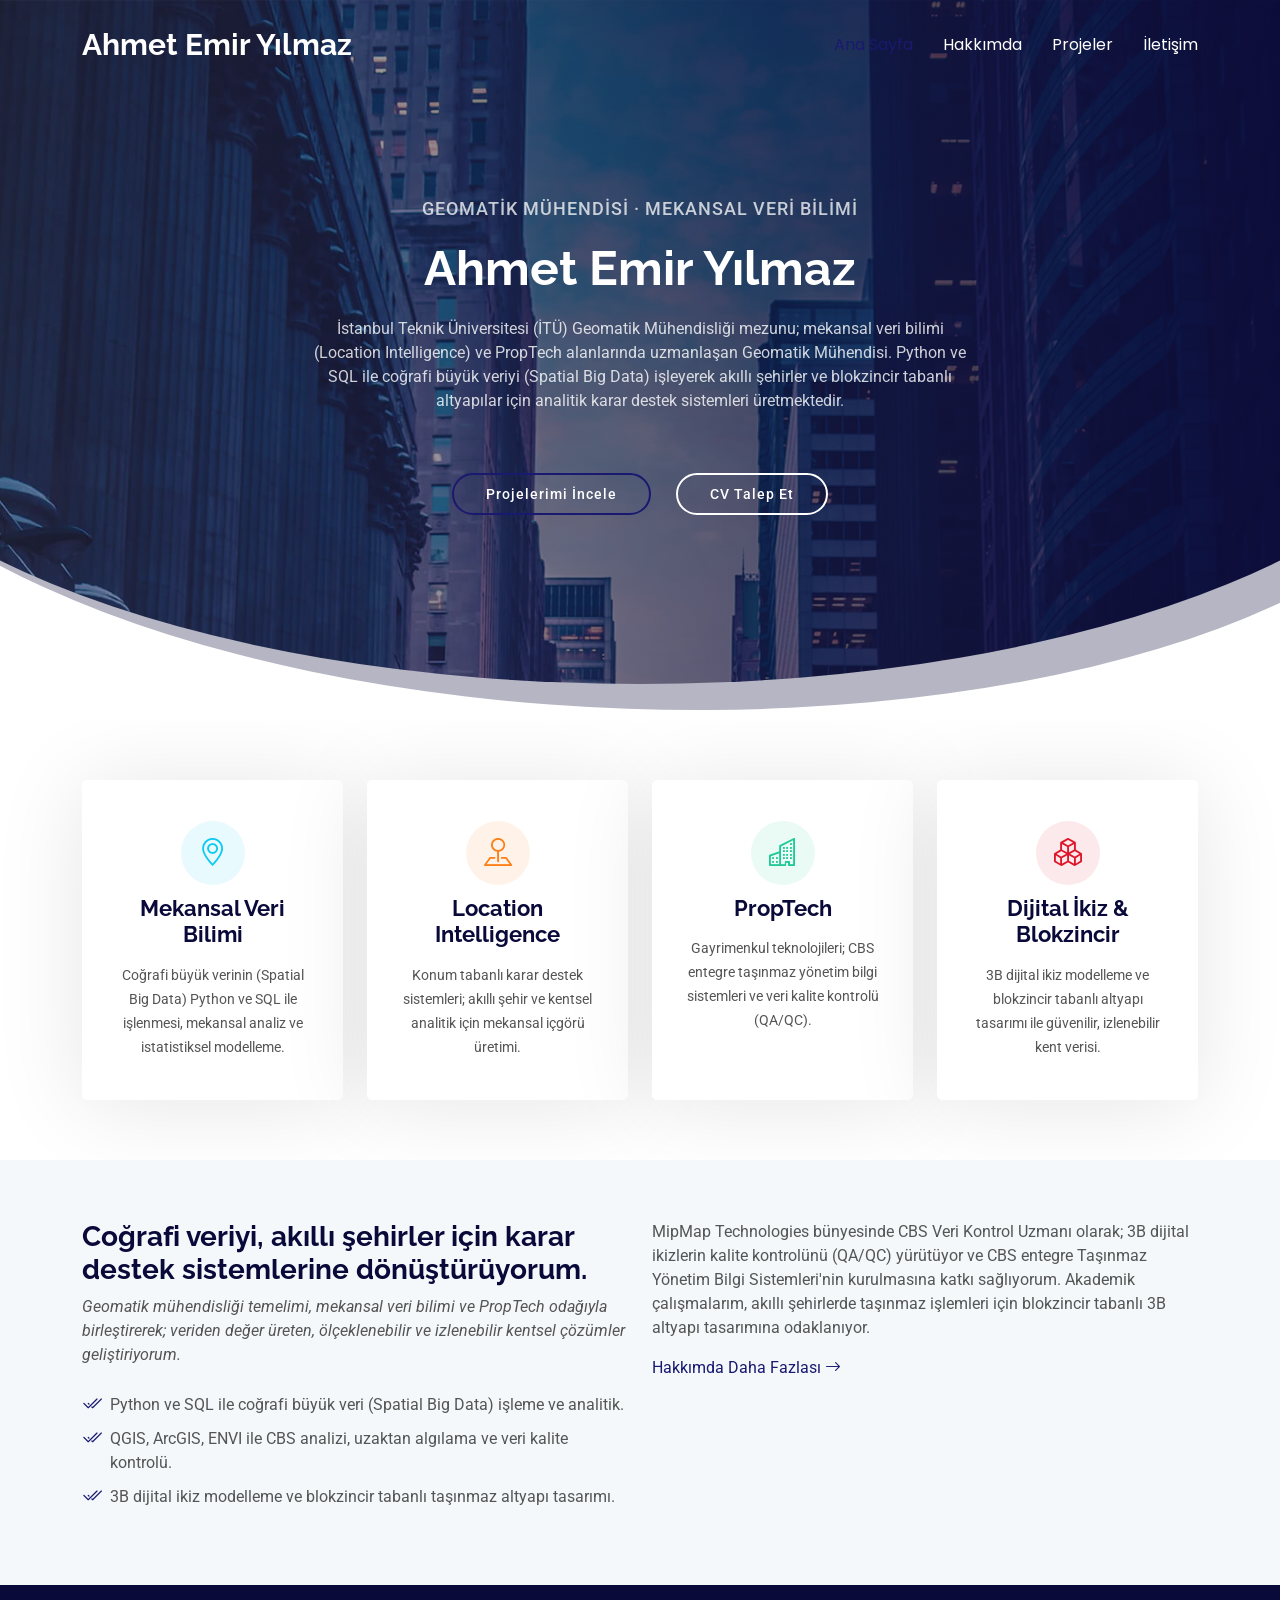
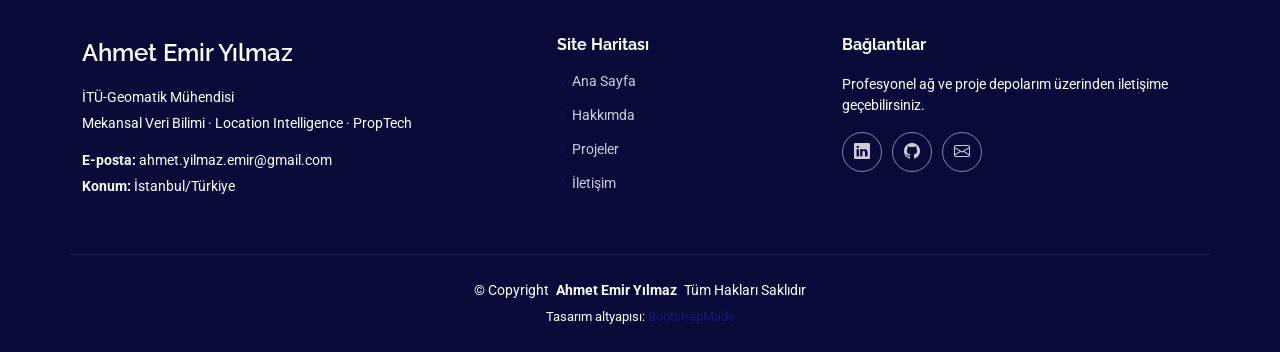
==== commit be263e9c: "Replace CV download links with contact link" ====
--- a/index.html
+++ b/index.html
@@ -9,8 +9,8 @@
   <meta name="keywords" content="Geomatik Mühendisi, Mekansal Veri Bilimi, Location Intelligence, PropTech, CBS, GIS, Python, SQL, Dijital İkiz, Blokzincir">
 
   <!-- Favicons -->
-  <link href="assets/img/biyik-favicon.svg" rel="icon">
-  <link href="assets/img/apple-touch-icon.png" rel="apple-touch-icon">
+  <link href="assets/img/AEY-favicon.png" rel="icon">
+  <link href="assets/img/AEY-favicon.png" rel="apple-touch-icon">
 
   <!-- Fonts -->
   <link href="https://fonts.googleapis.com" rel="preconnect">
@@ -69,8 +69,7 @@
           <p>İstanbul Teknik Üniversitesi (İTÜ) Geomatik Mühendisliği mezunu; mekansal veri bilimi (Location Intelligence) ve PropTech alanlarında uzmanlaşan Geomatik Mühendisi. Python ve SQL ile coğrafi büyük veriyi (Spatial Big Data) işleyerek akıllı şehirler ve blokzincir tabanlı altyapılar için analitik karar destek sistemleri üretmektedir.</p>
           <div class="d-flex justify-content-center" style="margin-top: 20px;">
             <a href="portfolio.html" class="btn-get-started">Projelerimi İncele</a>
-            <a href="assets/Ahmet_Emir_Yilmaz_CV_TR.pdf" target="_blank" class="btn-get-started" style="background: transparent; border: 2px solid #ffffff; color: #ffffff; margin-left: 15px;">CV İndir (TR)</a>
-            <a href="assets/Ahmet_Emir_Yilmaz_CV_EN.pdf" target="_blank" class="btn-get-started" style="background: transparent; border: 2px solid #ffffff; color: #ffffff; margin-left: 15px;">CV (EN)</a>
+            <a href="contact.html" class="btn-get-started" style="background: transparent; border: 2px solid #ffffff; color: #ffffff; margin-left: 15px;">CV Talep Et</a>
           </div>
         </div>
 
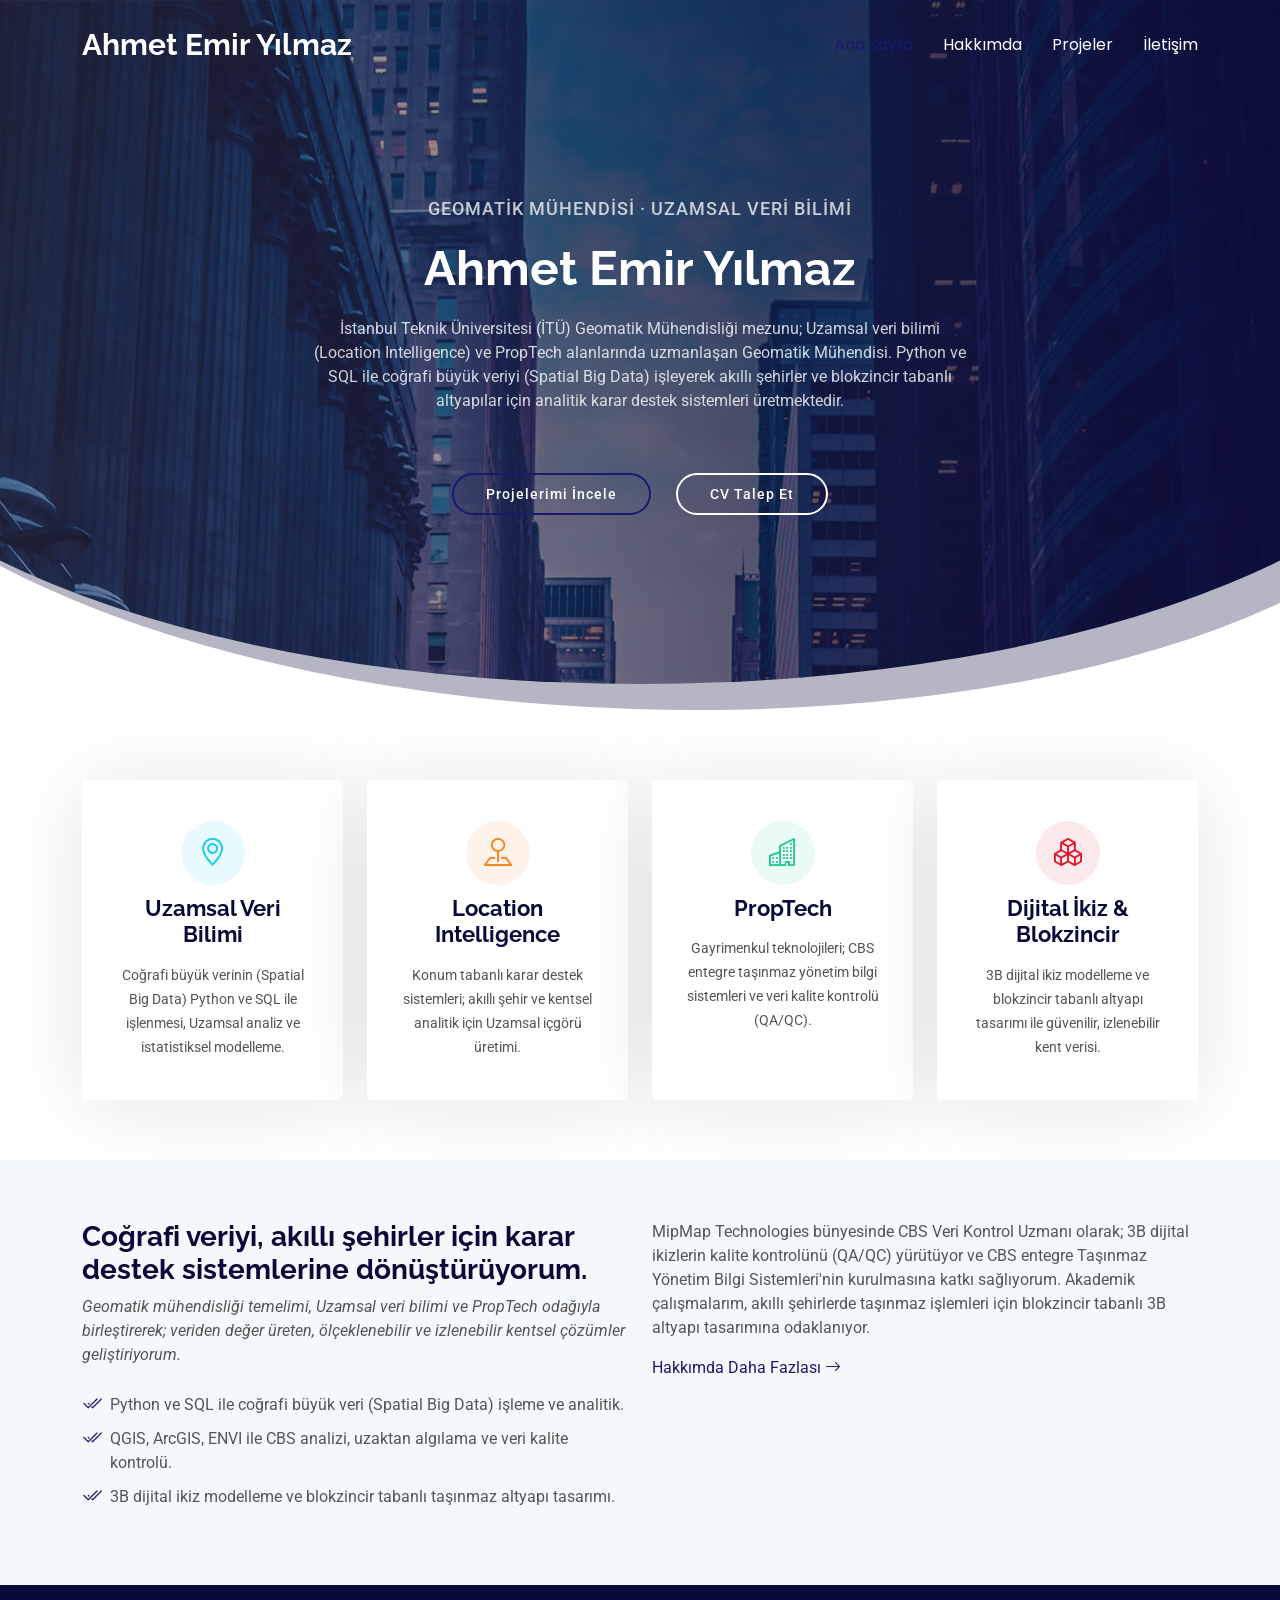
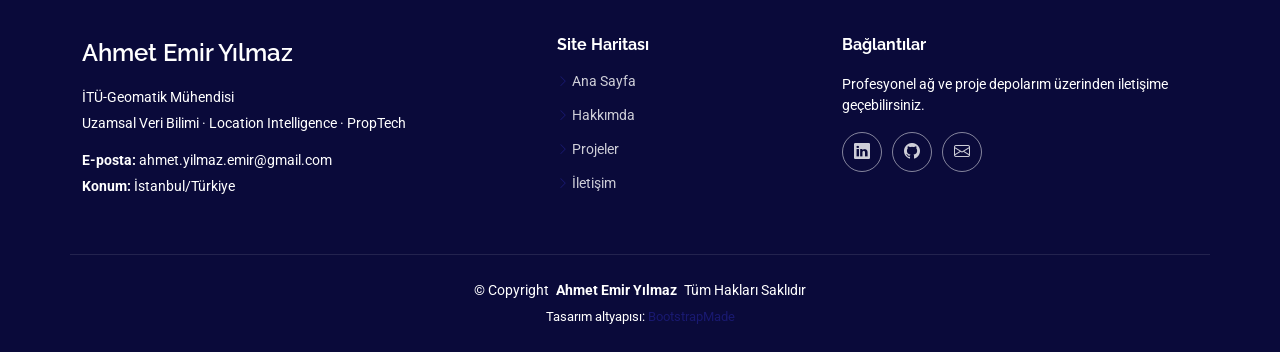
==== commit 8fe37ddc: "Update title and descriptions for spatial data science" ====
--- a/index.html
+++ b/index.html
@@ -4,9 +4,9 @@
 <head>
   <meta charset="utf-8">
   <meta content="width=device-width, initial-scale=1.0" name="viewport">
-  <title>Ahmet Emir Yılmaz — Geomatik Mühendisi | Mekansal Veri Bilimi & PropTech</title>
-  <meta name="description" content="Mekansal veri bilimi (Location Intelligence) ve PropTech alanlarında uzmanlaşan Geomatik Mühendisi. Python, SQL ve CBS ile coğrafi büyük veri analitiği.">
-  <meta name="keywords" content="Geomatik Mühendisi, Mekansal Veri Bilimi, Location Intelligence, PropTech, CBS, GIS, Python, SQL, Dijital İkiz, Blokzincir">
+  <title>Ahmet Emir Yılmaz — Geomatik Mühendisi | Uzamsal Veri Bilimi & PropTech</title>
+  <meta name="description" content="Uzamsal veri bilimi (Location Intelligence) ve PropTech alanlarında uzmanlaşan Geomatik Mühendisi. Python, SQL ve CBS ile coğrafi büyük veri analitiği.">
+  <meta name="keywords" content="Geomatik Mühendisi, Uzamsal Veri Bilimi, Location Intelligence, PropTech, CBS, GIS, Python, SQL, Dijital İkiz, Blokzincir">
 
   <!-- Favicons -->
   <link href="assets/img/AEY-favicon.png" rel="icon">
@@ -64,9 +64,9 @@
       <div class="container position-relative">
 
         <div class="hero-container" data-aos="fade-in">
-          <span class="hero-role">Geomatik Mühendisi · Mekansal Veri Bilimi</span>
+          <span class="hero-role">Geomatik Mühendisi · Uzamsal Veri Bilimi</span>
           <h2>Ahmet Emir Yılmaz</h2>
-          <p>İstanbul Teknik Üniversitesi (İTÜ) Geomatik Mühendisliği mezunu; mekansal veri bilimi (Location Intelligence) ve PropTech alanlarında uzmanlaşan Geomatik Mühendisi. Python ve SQL ile coğrafi büyük veriyi (Spatial Big Data) işleyerek akıllı şehirler ve blokzincir tabanlı altyapılar için analitik karar destek sistemleri üretmektedir.</p>
+          <p>İstanbul Teknik Üniversitesi (İTÜ) Geomatik Mühendisliği mezunu; Uzamsal veri bilimi (Location Intelligence) ve PropTech alanlarında uzmanlaşan Geomatik Mühendisi. Python ve SQL ile coğrafi büyük veriyi (Spatial Big Data) işleyerek akıllı şehirler ve blokzincir tabanlı altyapılar için analitik karar destek sistemleri üretmektedir.</p>
           <div class="d-flex justify-content-center" style="margin-top: 20px;">
             <a href="portfolio.html" class="btn-get-started">Projelerimi İncele</a>
             <a href="contact.html" class="btn-get-started" style="background: transparent; border: 2px solid #ffffff; color: #ffffff; margin-left: 15px;">CV Talep Et</a>
@@ -90,9 +90,9 @@
                 <i class="bi bi-geo-alt"></i>
               </div>
               <a href="about.html" class="stretched-link">
-                <h3>Mekansal Veri Bilimi</h3>
-              </a>
-              <p>Coğrafi büyük verinin (Spatial Big Data) Python ve SQL ile işlenmesi, mekansal analiz ve istatistiksel modelleme.</p>
+                <h3>Uzamsal Veri Bilimi</h3>
+              </a>
+              <p>Coğrafi büyük verinin (Spatial Big Data) Python ve SQL ile işlenmesi, Uzamsal analiz ve istatistiksel modelleme.</p>
             </div>
           </div><!-- End Service Item -->
 
@@ -104,7 +104,7 @@
               <a href="about.html" class="stretched-link">
                 <h3>Location Intelligence</h3>
               </a>
-              <p>Konum tabanlı karar destek sistemleri; akıllı şehir ve kentsel analitik için mekansal içgörü üretimi.</p>
+              <p>Konum tabanlı karar destek sistemleri; akıllı şehir ve kentsel analitik için Uzamsal içgörü üretimi.</p>
             </div>
           </div><!-- End Service Item -->
 
@@ -146,7 +146,7 @@
           <div class="col-lg-6 content" data-aos="fade-up" data-aos-delay="100">
             <h3>Coğrafi veriyi, akıllı şehirler için karar destek sistemlerine dönüştürüyorum.</h3>
             <p class="fst-italic">
-              Geomatik mühendisliği temelimi, mekansal veri bilimi ve PropTech odağıyla birleştirerek; veriden değer üreten,
+              Geomatik mühendisliği temelimi, Uzamsal veri bilimi ve PropTech odağıyla birleştirerek; veriden değer üreten,
               ölçeklenebilir ve izlenebilir kentsel çözümler geliştiriyorum.
             </p>
             <ul>
@@ -181,7 +181,7 @@
           </a>
           <div class="footer-contact pt-3">
             <p>İTÜ-Geomatik Mühendisi</p>
-            <p>Mekansal Veri Bilimi · Location Intelligence · PropTech</p>
+            <p>Uzamsal Veri Bilimi · Location Intelligence · PropTech</p>
             <p class="mt-3"><strong>E-posta:</strong> <span>ahmet.yilmaz.emir@gmail.com</span></p>
             <p><strong>Konum:</strong> <span>İstanbul/Türkiye</span></p>
           </div>
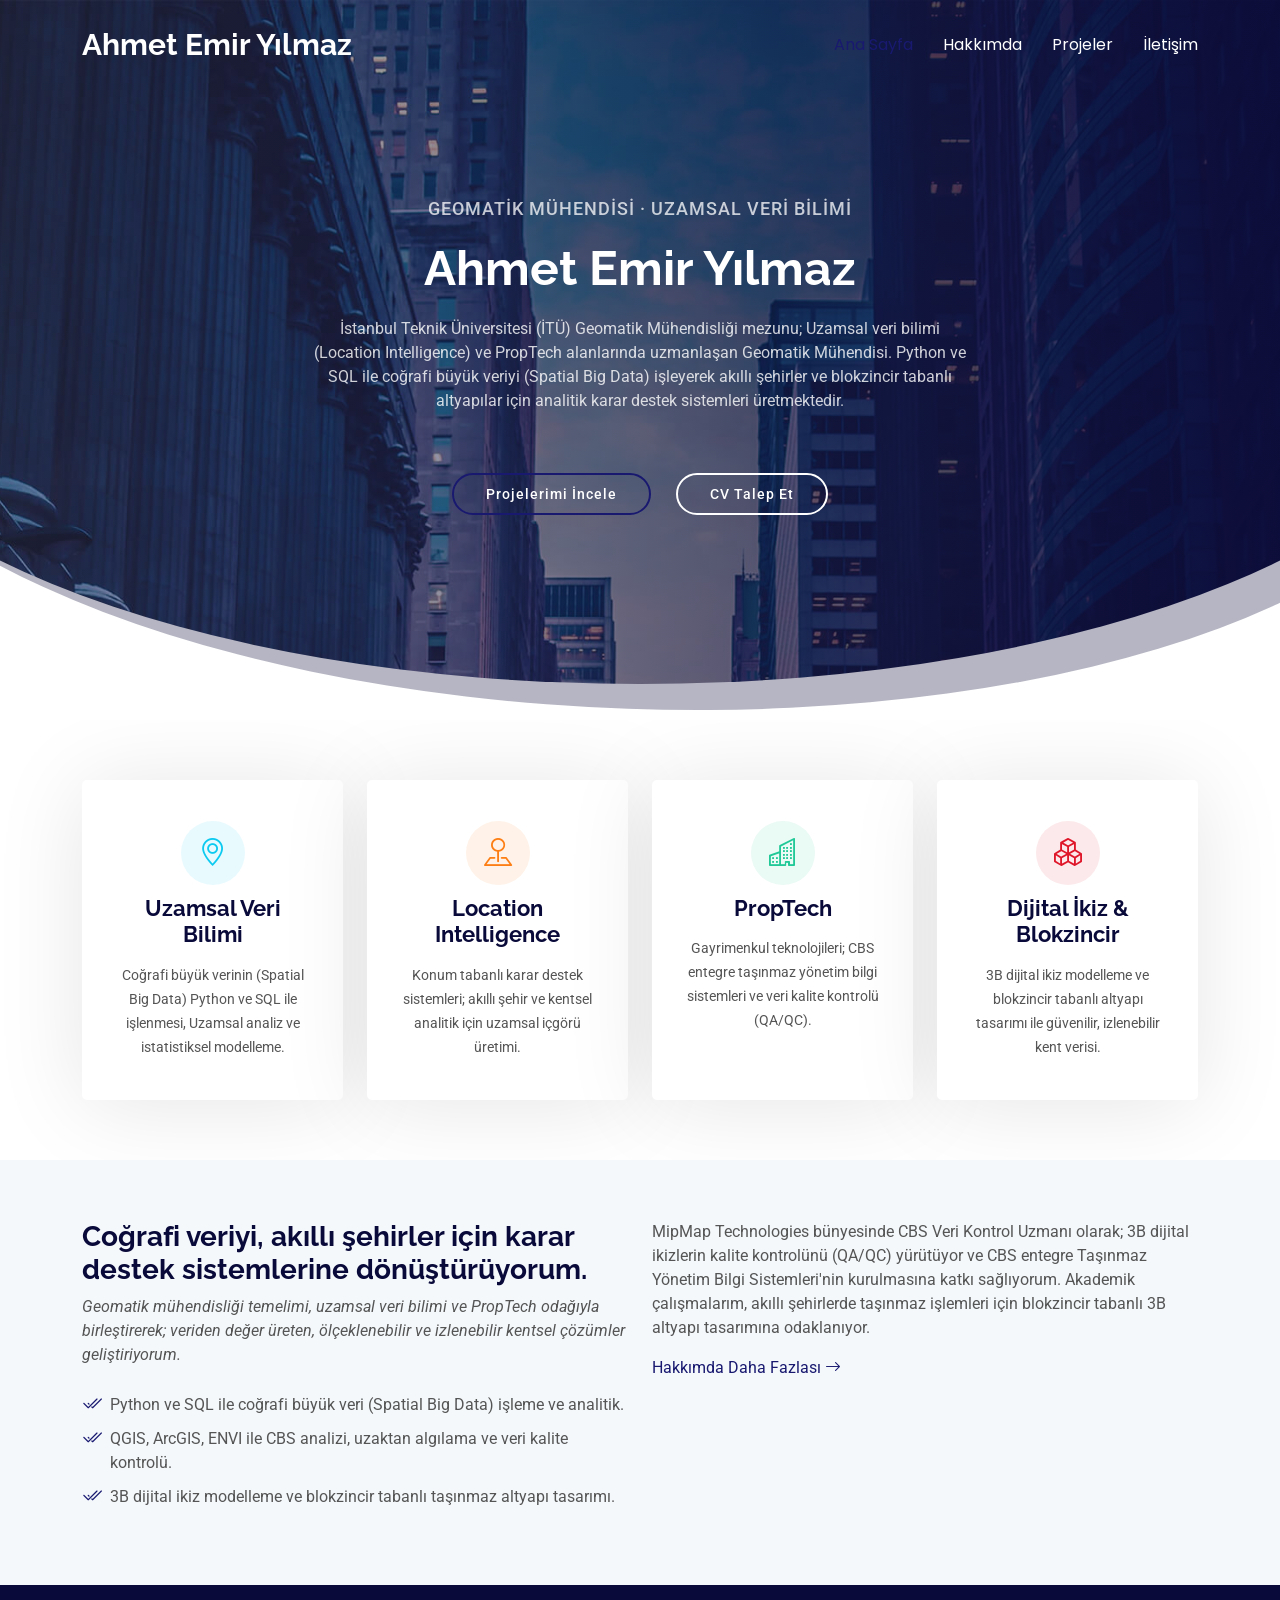
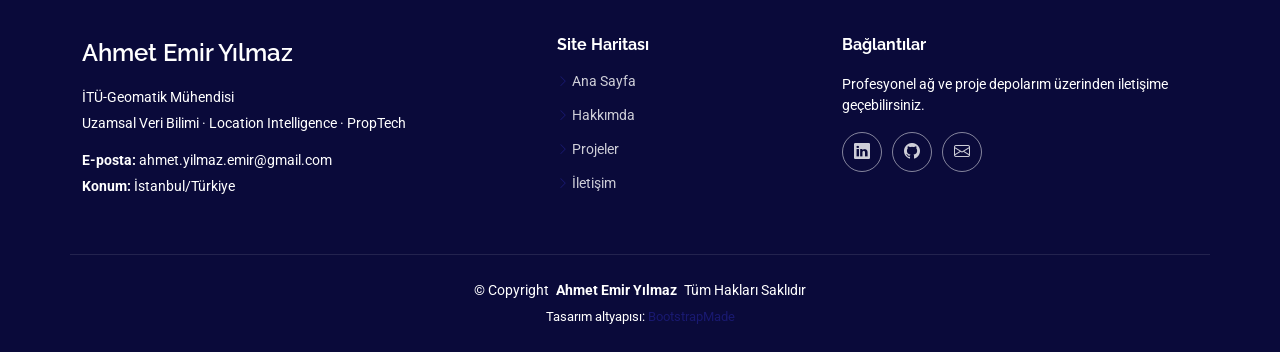
==== commit 039272ab: "Correct capitalization in Turkish text" ====
--- a/index.html
+++ b/index.html
@@ -104,7 +104,7 @@
               <a href="about.html" class="stretched-link">
                 <h3>Location Intelligence</h3>
               </a>
-              <p>Konum tabanlı karar destek sistemleri; akıllı şehir ve kentsel analitik için Uzamsal içgörü üretimi.</p>
+              <p>Konum tabanlı karar destek sistemleri; akıllı şehir ve kentsel analitik için uzamsal içgörü üretimi.</p>
             </div>
           </div><!-- End Service Item -->
 
@@ -146,7 +146,7 @@
           <div class="col-lg-6 content" data-aos="fade-up" data-aos-delay="100">
             <h3>Coğrafi veriyi, akıllı şehirler için karar destek sistemlerine dönüştürüyorum.</h3>
             <p class="fst-italic">
-              Geomatik mühendisliği temelimi, Uzamsal veri bilimi ve PropTech odağıyla birleştirerek; veriden değer üreten,
+              Geomatik mühendisliği temelimi, uzamsal veri bilimi ve PropTech odağıyla birleştirerek; veriden değer üreten,
               ölçeklenebilir ve izlenebilir kentsel çözümler geliştiriyorum.
             </p>
             <ul>
